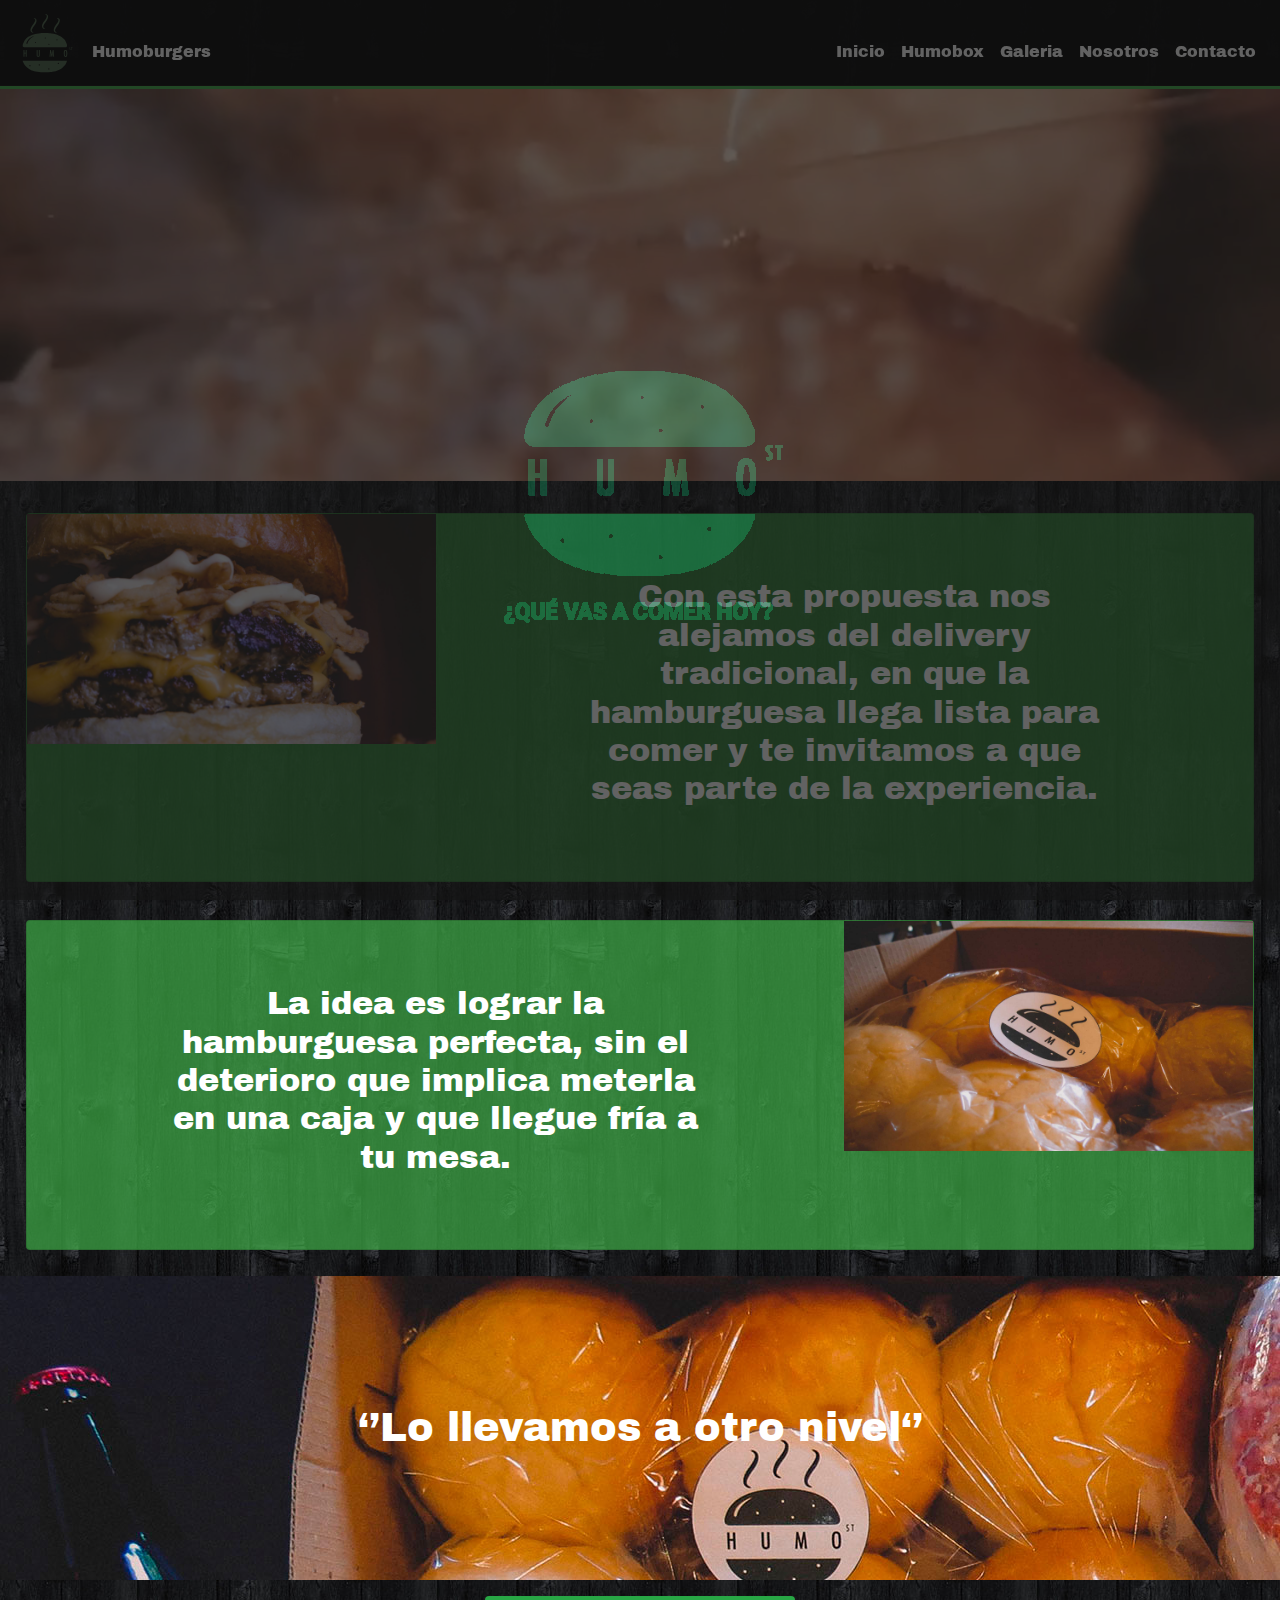
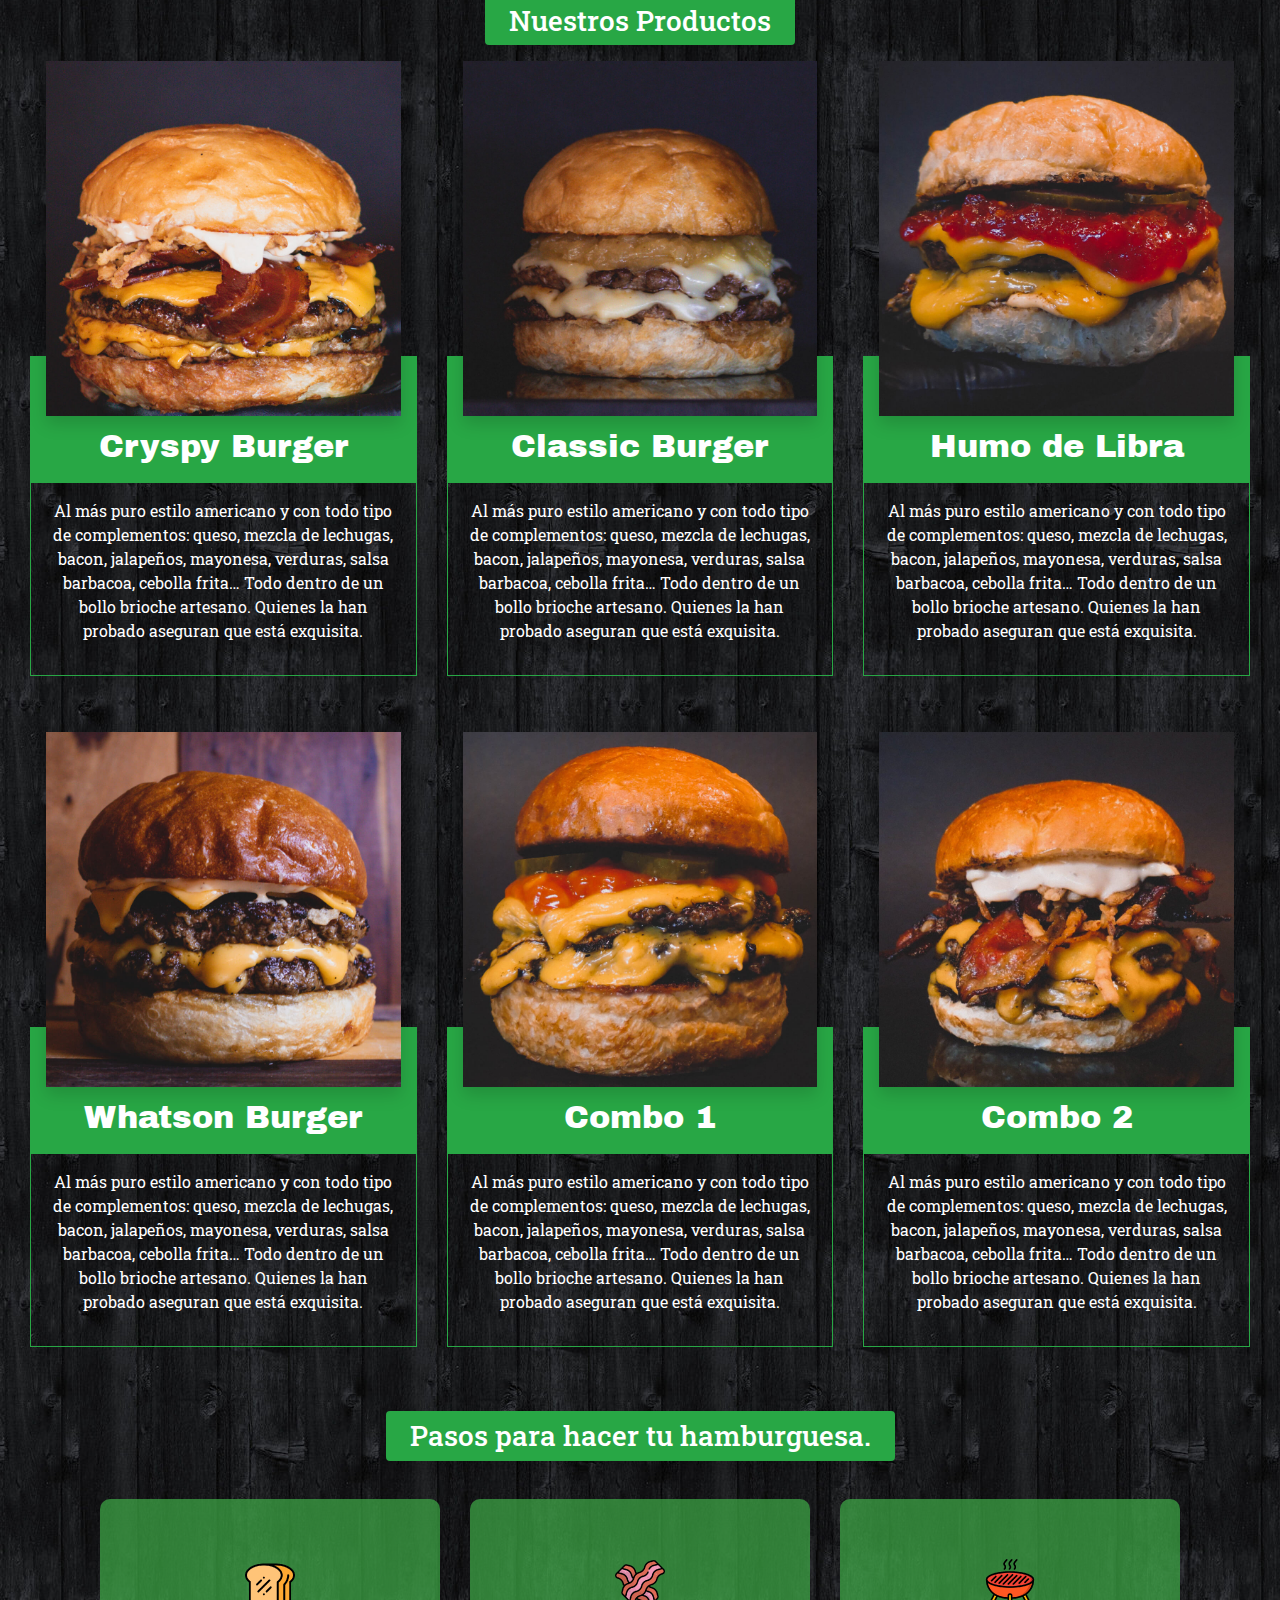
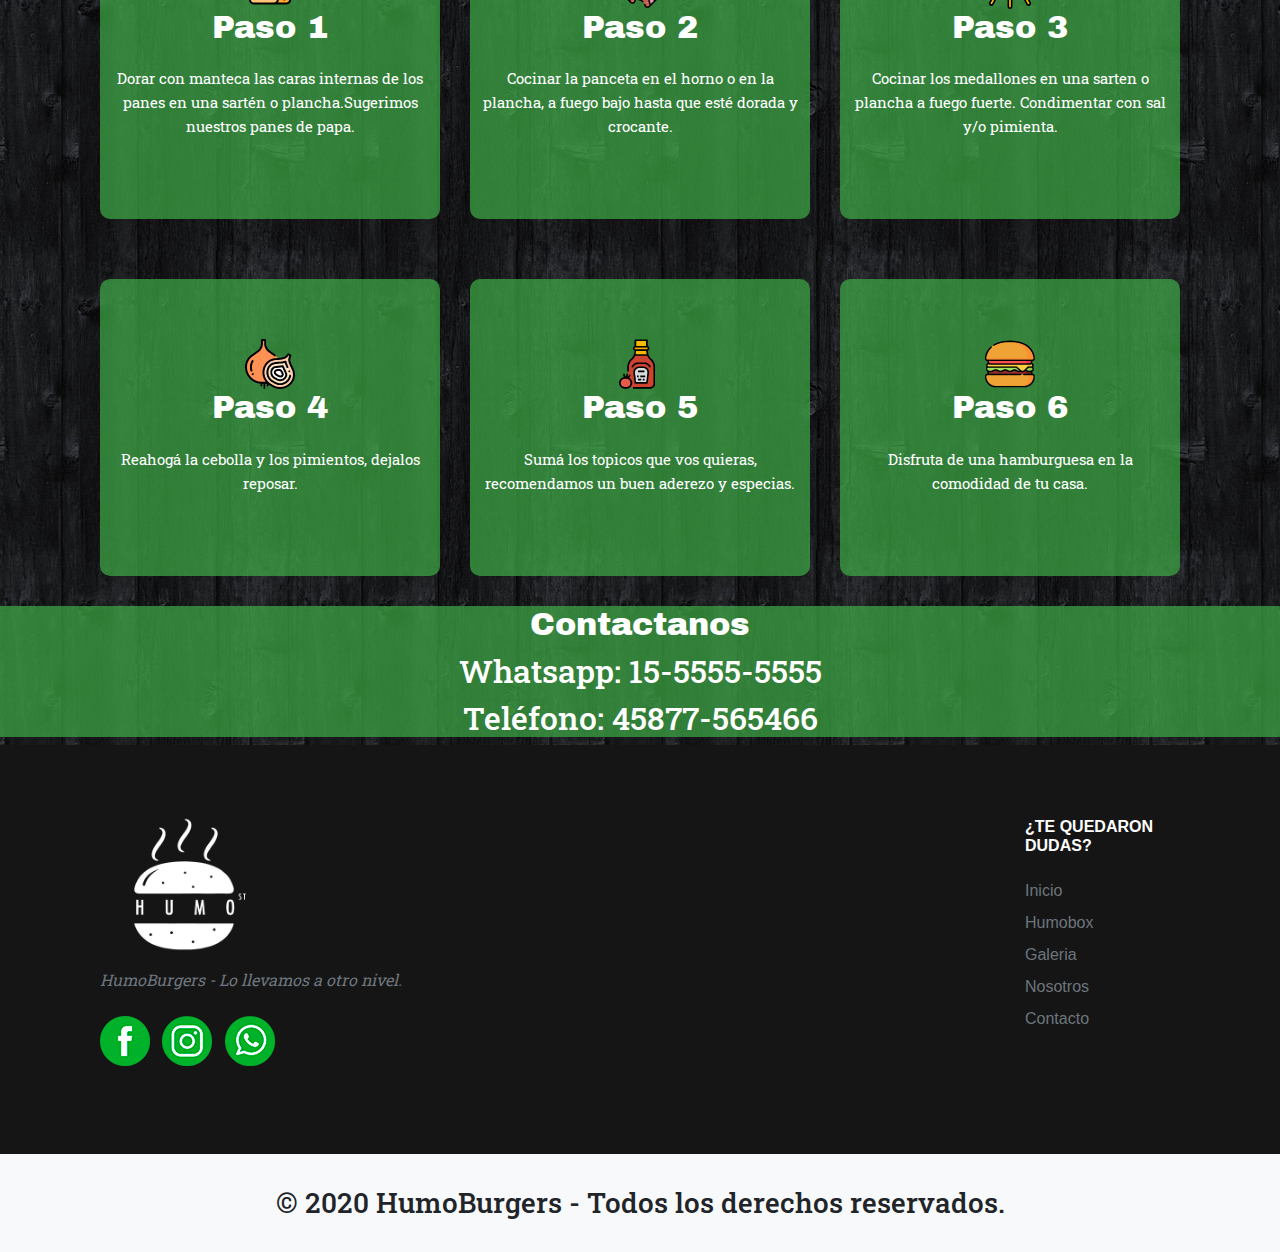
==== index.html @ 629c5888 "Primeros archivos" ====
<!DOCTYPE html>
<html lang="es">

<head>
    <meta charset="UTF-8">
    <meta name="viewport" content="width=device-width, initial-scale=1.0">
    <meta name="description" content="Con esta propuesta nos alejamos del delivery tradicional, en que la hamburguesa llega
    lista para comer y te invitamos a que seas parte de la experiencia.">
    <meta name="keywords" content="hamburguesa, casera, delivery, calidad, ">
    <title>Humo Burgers - Hamburguesas caseras en casa.</title>
    <link href="favicon.ico" rel="icon">
    <link href="https://fonts.googleapis.com/css2?family=Archivo+Black&display=swap" rel="stylesheet">
    <link href="https://fonts.googleapis.com/css2?family=Archivo+Black&family=Roboto+Slab:wght@800&display=swap" rel="stylesheet">
    <link rel="stylesheet" href="https://stackpath.bootstrapcdn.com/bootstrap/4.5.2/css/bootstrap.min.css" integrity="sha384-JcKb8q3iqJ61gNV9KGb8thSsNjpSL0n8PARn9HuZOnIxN0hoP+VmmDGMN5t9UJ0Z" crossorigin="anonymous">
    <link rel="stylesheet" href="css/style.css" />
    <link rel="stylesheet" href="css/all.min.css" />



</head>

<body>

    <div id="loader"></div>

    <header>

        <nav class="navbar navbar-expand-lg navbar-light">
            <a class="navbar-brand" href="index.html">
                <img src="images/LogoHumoBurger.svg" width="60" height="60" class="d-inline-block align-top" alt="Logo HumoBurger" loading="lazy">
            </a>
            <h1 class="TitutloNav">Humoburgers </h1>
            <button class="navbar-toggler" type="button" data-toggle="collapse" data-target="#navbarNav" aria-controls="navbarNav" aria-expanded="false" aria-label="Toggle navigation">
              <span class="navbar-toggler-icon"></span>
            </button>
            <div class="collapse navbar-collapse" id="navbarNav">
                <ul class="navbar-nav ml-auto">
                    <li class="nav-item">
                        <a class="nav-link" href="index.html">Inicio</a>
                    </li>
                    <li class="nav-item">
                        <a class="nav-link" href="humobox.html">Humobox</a>
                    </li>
                    <li class="nav-item">
                        <a class="nav-link" href="galeria.html">Galeria</a>
                    </li>
                    <li class="nav-item">
                        <a class="nav-link" href="nosotros.html">Nosotros</a>
                    </li>
                    <li class="nav-item">
                        <a class="nav-link" href="contacto.html">Contacto</a>
                    </li>

                </ul>
            </div>
        </nav>


    </header>

    <div id="SliderVideo">
        <video loop autoplay muted poster="video/thumb-slide.jpg">
            <source src="video/Video1.mp4" type="video/mp4">
        </video>
    </div>


    <!--MOBILE-->
    <section class="CardSection">
        <div>
            <div class="card CardInfo">
                <div class="row ">
                    <div class="col-md-4 ImagenInfo">
                        <img src="images/SliderInfo1.jpg" alt="hamburguesa" class="w-100">
                    </div>
                    <div class="col-md-8 px-3 ">
                        <div class="card-block px-3 ">
                            <h2>Con esta propuesta nos alejamos del delivery tradicional, en que la hamburguesa llega lista para comer y te invitamos a que seas parte de la experiencia.</h2>

                        </div>
                    </div>

                </div>
            </div>
        </div>
        </div>
    </section>


    <section class="d-md-none d-lg-none CardSection">
        <div>
            <div class="card CardInfo">
                <div class="row ">
                    <div class="col-md-4 ImagenInfo">
                        <img src="images/SliderInfo2.jpg" alt="caja humo box" class="w-100">
                    </div>
                    <div class="col-md-8 px-3 ">
                        <div class="card-block px-3 ">
                            <h2>La idea es lograr la burga perfecta, sin el deterioro que implica meterla en una caja y que llegue fría a tu mesa.</h2>

                        </div>
                    </div>

                </div>
            </div>
        </div>
        </div>
    </section>

    <!--MOBILE-->

    <!--DESKTOP-->
    <section class="d-none d-md-block d-lg-block d-xl-block CardSection">
        <div>
            <div class="card CardInfo">
                <div class="row ">

                    <div class="col-md-8 px-3">
                        <div class="card-block px-3 ">
                            <h2>La idea es lograr la hamburguesa perfecta, sin el deterioro que implica meterla en una caja y que llegue fría a tu mesa.</h2>
                        </div>
                    </div>
                    <div class="col-md-4 ImagenInfo">
                        <img src="images/SliderInfo2.jpg" alt="caja humo box" class="w-100">
                    </div>
                </div>
            </div>
        </div>
        </div>
    </section>

    <!--DESKTOP-->






    <div id="LoLlevamosAOtroNivel">

        <h3>‘’Lo llevamos a otro nivel‘’</h3>

    </div>

    <section class="container-fluid  pt-2 pb-3">
        <div class="d-flex justify-content-center text-center">
            <h3 class="py-2 px-4 bg-success text-white shadow rounded">Nuestros Productos</h3>
        </div>
        <div class="row">
            <div class="col-12 col-md-4 mb-5 border-md-right d-flex flex-wrap align-items-center">
                <div class="d-block align-self-start h-auto">
                    <div class="w-100  text-center">
                        <div class="mx-3 pt-2">
                            <img class="w-100 shadow position-relative" style="margin-bottom:-60px;" src="images/Bootstrap/CrispyBurger.jpg" alt="hamburguesa crispy">
                        </div>
                        <div class="bg-success text-white text-center p-2 pt-5">
                            <h4 class="mt-4">Cryspy Burger</h4>
                        </div>
                        <div class=" border border-success p-3 text-center">
                            <p>Al más puro estilo americano y con todo tipo de complementos: queso, mezcla de lechugas, bacon, jalapeños, mayonesa, verduras, salsa barbacoa, cebolla frita… Todo dentro de un bollo brioche artesano. Quienes la han probado
                                aseguran que está exquisita.</p>

                        </div>
                    </div>
                </div>
            </div>
            <div class="col-12 col-md-4 mb-5 border-md-right d-flex flex-wrap align-items-center">
                <div class="d-block align-self-start">
                    <div class="w-100  text-center">
                        <div class="mx-3 pt-2">
                            <img class="w-100 shadow position-relative" style="margin-bottom:-60px;" src="images/Bootstrap/ClassicBurger.jpg" alt="hamburguesa clasica">
                        </div>
                        <div class="bg-success text-white text-center p-2 pt-5">
                            <h4 class="mt-4">Classic Burger</h4>
                        </div>
                        <div class=" border border-success p-3 text-center">
                            <p>Al más puro estilo americano y con todo tipo de complementos: queso, mezcla de lechugas, bacon, jalapeños, mayonesa, verduras, salsa barbacoa, cebolla frita… Todo dentro de un bollo brioche artesano. Quienes la han probado
                                aseguran que está exquisita.</p>

                        </div>
                    </div>
                </div>
            </div>
            <div class="col-12 col-md-4 mb-5 border-md-right d-flex flex-wrap align-items-center">
                <div class="d-block align-self-start">
                    <div class="w-100  text-center">
                        <div class="mx-3 pt-2">
                            <img class="w-100 shadow position-relative" style="margin-bottom:-60px;" src="images/Bootstrap/HumoDeLibra.jpg" alt="humo de libra">
                        </div>
                        <div class="bg-success text-white text-center p-2 pt-5">
                            <h4 class="mt-4">Humo de Libra</h4>
                        </div>
                        <div class=" border border-success p-3 text-center">
                            <p>Al más puro estilo americano y con todo tipo de complementos: queso, mezcla de lechugas, bacon, jalapeños, mayonesa, verduras, salsa barbacoa, cebolla frita… Todo dentro de un bollo brioche artesano. Quienes la han probado
                                aseguran que está exquisita.</p>

                        </div>
                    </div>
                </div>
            </div>
            <div class="col-12 col-md-4 mb-5 border-md-right d-flex flex-wrap align-items-center">
                <div class="d-block align-self-start">
                    <div class="w-100  text-center">
                        <div class="mx-3 pt-2">
                            <img class="w-100 shadow position-relative" style="margin-bottom:-60px;" src="images/Bootstrap/WhatsonBurger.jpg" alt="whatson burger">
                        </div>
                        <div class="bg-success text-white text-center p-2 pt-5">
                            <h4 class="mt-4">Whatson Burger</h4>
                        </div>
                        <div class=" border border-success p-3 text-center">
                            <p>Al más puro estilo americano y con todo tipo de complementos: queso, mezcla de lechugas, bacon, jalapeños, mayonesa, verduras, salsa barbacoa, cebolla frita… Todo dentro de un bollo brioche artesano. Quienes la han probado
                                aseguran que está exquisita.</p>

                        </div>
                    </div>
                </div>
            </div>
            <div class="col-12 col-md-4 mb-5 border-md-right d-flex flex-wrap align-items-center">
                <div class="d-block align-self-start">
                    <div class="w-100  text-center">
                        <div class="mx-3 pt-2">
                            <img class="w-100 shadow position-relative" style="margin-bottom:-60px;" src="images/Bootstrap/Combo1.jpg" alt="combo uno">
                        </div>
                        <div class="bg-success text-white text-center p-2 pt-5">
                            <h4 class="mt-4">Combo 1</h4>
                        </div>
                        <div class=" border border-success p-3 text-center">
                            <p>Al más puro estilo americano y con todo tipo de complementos: queso, mezcla de lechugas, bacon, jalapeños, mayonesa, verduras, salsa barbacoa, cebolla frita… Todo dentro de un bollo brioche artesano. Quienes la han probado
                                aseguran que está exquisita.</p>
                        </div>
                    </div>
                </div>
            </div>
            <div class="col-12 col-md-4 mb-5 border-md-right d-flex flex-wrap align-items-center">
                <div class="d-block align-self-start">
                    <div class="w-100  text-center">
                        <div class="mx-3 pt-2">
                            <img class="w-100 shadow position-relative" style="margin-bottom:-60px;" src="images/Bootstrap/Combo2.jpg" alt="combo dos">
                        </div>
                        <div class="bg-success text-white text-center p-2 pt-5">
                            <h4 class="mt-4">Combo 2</h4>
                        </div>
                        <div class=" border border-success p-3 text-center">
                            <p>Al más puro estilo americano y con todo tipo de complementos: queso, mezcla de lechugas, bacon, jalapeños, mayonesa, verduras, salsa barbacoa, cebolla frita… Todo dentro de un bollo brioche artesano. Quienes la han probado
                                aseguran que está exquisita.</p>

                        </div>
                    </div>
                </div>
            </div>
        </div>
    </section>


    <section class="d-none d-xl-block">
        <div class="d-flex justify-content-center text-center">
            <h3 class="py-2 px-4 bg-success text-white shadow rounded">Pasos para hacer tu hamburguesa.</h3>
        </div>

        <div class="box d-none d-xl-block">
            <div class="container">
                <div class="row">

                    <div class="col-lg-4 col-md-4 col-sm-4 col-xs-12">

                        <div class="box-part text-center">

                            <a href="index.html" target="_blank"><img src='images/Bootstrap/pan-icon.png' alt=" icono de pan de papa"></a>

                            <div class="title">
                                <h4>Paso 1</h4>
                            </div>

                            <div class="text">
                                <span>Dorar con manteca las caras internas de los panes en una sartén o plancha.Sugerimos nuestros panes de papa.</span>
                            </div>



                        </div>
                    </div>

                    <div class="col-lg-4 col-md-4 col-sm-4 col-xs-12">

                        <div class="box-part text-center">

                            <a href="index.html" target="_blank"><img src='images/Bootstrap/bacon-icon.png' alt="icono de panceta"></a>

                            <div class="title">
                                <h4>Paso 2</h4>
                            </div>

                            <div class="text">
                                <span>Cocinar la panceta en el horno o en la plancha, a fuego bajo hasta que esté dorada y crocante.</span>
                            </div>


                        </div>
                    </div>

                    <div class="col-lg-4 col-md-4 col-sm-4 col-xs-12">

                        <div class="box-part text-center">

                            <a href="index.html" target="_blank"><img src='images/Bootstrap/parrilla-icon.png' alt="icono de parrilla" /></a>

                            <div class="title">
                                <h4>Paso 3</h4>
                            </div>

                            <div class="text">
                                <span>Cocinar los medallones en una sarten o plancha a fuego fuerte. Condimentar con sal y/o pimienta.</span>
                            </div>



                        </div>
                    </div>

                    <div class="col-lg-4 col-md-4 col-sm-4 col-xs-12">

                        <div class="box-part text-center">

                            <a href="index.html" target="_blank"><img src='images/Bootstrap/cebolla-icon.png' alt="icono de cebolla"></a>

                            <div class="title">
                                <h4>Paso 4</h4>
                            </div>

                            <div class="text">
                                <span>Reahogá la cebolla y los pimientos, dejalos reposar.</span>
                            </div>



                        </div>
                    </div>

                    <div class="col-lg-4 col-md-4 col-sm-4 col-xs-12">

                        <div class="box-part text-center">

                            <a href="index.html" target="_blank"><img src='images/Bootstrap/ketchup-icon.png' alt="icono de ketchup"></a>

                            <div class="title">
                                <h4>Paso 5</h4>
                            </div>

                            <div class="text">
                                <span>Sumá los topicos que vos quieras, recomendamos un buen aderezo y especias.</span>
                            </div>


                        </div>
                    </div>

                    <div class="col-lg-4 col-md-4 col-sm-4 col-xs-12">

                        <div class="box-part box-part2 text-center">

                            <a href="index.html" target="_blank"><img src='images/Bootstrap/hamburguesa-icon.png' alt="icono de hamburguesa"></a>

                            <div class="title">
                                <h4>Paso 6</h4>
                            </div>

                            <div class="text">
                                <span>Disfruta de una hamburguesa en la comodidad de tu casa.</span>
                            </div>



                        </div>
                    </div>

                </div>
            </div>
        </div>
    </section>

    <div id="Contacto" class="d-none d-xl-block">
        <h1>Contactanos</h1>
        <h2>Whatsapp: 15-5555-5555</h2>
        <h2>Teléfono: 45877-565466 </h2>
    </div>

    <footer class="footer">
        <div class="container py-5">
            <div class="row py-4">
                <div class="col-lg-4 col-md-6 mb-4 mb-lg-0"><img src="images/LogoFooterHumoBurgers.png" alt="Logo humo burger" width="180" class="mb-3">
                    <p class="font-italic text-muted">HumoBurgers - Lo llevamos a otro nivel.</p>
                    <ul class="list-inline mt-4">

                        <li class="list-inline-item">
                            <a href="https://www.facebook.com/humo.burgers.547" target="_blank"><img src='images/facebook-iconos.png' alt="facebook icono"></a>
                        </li>
                        <li class="list-inline-item">
                            <a href="https://www.instagram.com/humoburgers/?hl=es-la" target="_blank"><img src='images/instagram-iconos.png' alt="instagram icono"></a>
                        </li>
                        <li class="list-inline-item">
                            <a href="https://api.whatsapp.com/send?phone=5491158923598&text=Hola!%20para%20hacerte%20un%20pedido%20de%20una%20hamburguesa! Domicilio: Pedido: Pago" target="_blank"><img src='images/whatsapp-iconos.png' alt="whatsapp icono"></a>
                        </li>

                    </ul>
                </div>

                <div class="col-lg-2 col-md-6 mb-4 mb-lg-0 ml-auto">
                    <h6 class="text-uppercase font-weight-bold mb-4">¿Te quedaron dudas?</h6>
                    <ul class="list-unstyled mb-0">
                        <li class="mb-2"><a href="index.html" class="text-muted">Inicio</a></li>
                        <li class="mb-2"><a href="humobox.html" class="text-muted">Humobox</a></li>
                        <li class="mb-2"><a href="galeria.html" class="text-muted">Galeria</a></li>
                        <li class="mb-2"><a href="nosotros.html" class="text-muted">Nosotros</a></li>
                        <li class="mb-2"><a href="contacto.html" class="text-muted">Contacto</a></li>
                    </ul>
                </div>

            </div>
        </div>

        <div class="bg-light py-4">
            <div class="container text-center">
                <h3 class="mb-0 py-2">© 2020 HumoBurgers - Todos los derechos reservados.</h3>
            </div>
        </div>
    </footer>
    <script>
        var loader;

        function loadNow(opacity) {
            if (opacity <= 0) {
                displayContent();
            } else {
                loader.style.opacity = opacity;
                window.setTimeout(function() {
                    loadNow(opacity - 0.0205);
                }, 50);
            }
        }

        function displayContent() {
            loader.style.display = 'none';
            document.getElementById('content').style.display = 'block';
        }

        document.addEventListener("DOMContentLoaded", function() {
            loader = document.getElementById('loader');
            loadNow(1);
        });
    </script>
    <script src="https://code.jquery.com/jquery-3.5.1.slim.min.js" integrity="sha384-DfXdz2htPH0lsSSs5nCTpuj/zy4C+OGpamoFVy38MVBnE+IbbVYUew+OrCXaRkfj" crossorigin="anonymous"></script>
    <script src="https://cdn.jsdelivr.net/npm/popper.js@1.16.1/dist/umd/popper.min.js" integrity="sha384-9/reFTGAW83EW2RDu2S0VKaIzap3H66lZH81PoYlFhbGU+6BZp6G7niu735Sk7lN" crossorigin="anonymous"></script>
    <script src="https://stackpath.bootstrapcdn.com/bootstrap/4.5.2/js/bootstrap.min.js" integrity="sha384-B4gt1jrGC7Jh4AgTPSdUtOBvfO8shuf57BaghqFfPlYxofvL8/KUEfYiJOMMV+rV" crossorigin="anonymous"></script>
</body>

</html>
---- css/style.css ----
/* SASS 2 */
/* CONDICIONAL */
.box-part {
  background-color: rgba(62, 173, 71, 0.7);
  border-radius: 10px;
  padding: 60px 10px;
  margin: 30px 0px;
}

body {
background-image: url(../images/background-wood.jpg);
background-repeat: repeat-x,
}

/* SCSS */
header {
  background-color: #161516;
  background: rgba(0, 0, 0, 0.9);
  width: 100%;
  position: fixed;
  z-index: 100;
  border-bottom: 3px solid #3ead47;
}

.navbar-light .navbar-nav .nav-link {
  color: white;
}

nav ul li {
  float: left;
  font-family: "Archivo Black", sans-serif;
  font-size: 1rem;
  padding-top: 18px;
}

nav ul li a {
  display: block;
  color: #fff;
  text-decoration: none;
}

nav ul li :hover {
  background: #3ead47;
}

.navbar-light .navbar-brand {
  color: white;
}

video {
  padding-top: 85px;
  width: 100%;
  height: auto;
}

h6 {
  color: white;
}

h3 {
  font-family: "Roboto Slab", serif;
  text-align: center;
}

h2 {
  padding-left: 15%;
  padding-right: 15%;
  font-family: "Archivo Black", sans-serif;
  color: white;
  text-align: center;
}

h4 {
  font-family: "Archivo Black", sans-serif;
}

.h4,
h4 {
  color: white;
  font-size: 2rem;
}

span {
  color: white;
  font-family: "Roboto Slab", serif;
  font-size: 15px;
}

p {
  color: white;
  font-family: "Roboto Slab", serif;
}

#Contacto {
  background-color: rgba(62, 173, 71, 0.7);
}

#Contacto h1 {
  font-family: "Archivo Black", sans-serif;
  color: white;
  font-size: 2rem;
  text-align: center;
}

#Contacto h2 {
  font-family: "Roboto Slab", serif;
  color: white;
  font-size: 2rem;
  text-align: center;
}

.box {
  padding: 0px 0px;
}

.box -part {
  background: #FFF;
  border-radius: 0;
  padding: 60px 10px;
  margin: 30px 0px;
}

.text {
  margin: 20px 0px;
}

#LoLlevamosAOtroNivel {
  background-image: url(../images/imagenlollevamosaotronivel.jpg);
  width: 100%;
  height: auto;
}

#LoLlevamosAOtroNivel h3 {
  font-family: "Archivo Black", sans-serif;
  color: white;
  text-align: center;
  font-size: 2.5rem;
  padding-top: 10%;
  padding-bottom: 10%;
}

.TitutloNav {
  font-family: "Archivo Black", sans-serif;
  color: white;
  font-size: 1rem;
  padding-top: 25px;
}

.row {
  display: -ms-flexbox;
  display: flex;
  -ms-flex-wrap: wrap;
  flex-wrap: wrap;
  margin-right: 0px;
  margin-left: 0px;
}

section .row .col-lg-6 p {
  font-family: "Archivo Black", sans-serif;
  color: white;
  text-align: center;
  padding-top: 25%;
  padding-left: 25%;
  padding-right: 25%;
  font-size: 1.5rem;
}

#SectionBackground {
  background: rgba(62, 173, 71, 0.7);
}

div#galeria {
  display: flex;
  flex-direction: row;
  flex-wrap: wrap;
  width: 100%;
  height: 100%;
}

div#galeria img {
  width: 25%;
  transition: .8s opacity;
  padding: 1%;
}

div#galeria img {
  transition: .8s opacity;
}

div#galeria:hover img {
  opacity: 0.6;
}

div#galeria:hover img:hover {
  opacity: 1;
}

#TentateConNuestrasFotos {
  background-color: rgba(62, 173, 71, 0.7);
}

#TentateConNuestrasFotos h3 {
  font-family: "Archivo Black", sans-serif;
  color: white;
  text-align: center;
  font-size: 5rem;
  padding-top: 5%;
  padding-bottom: 5%;
}

.carousel {
  margin-bottom: 4rem;
}

#myCarousel {
  padding-top: 80px;
}

.carousel-caption {
  bottom: 3rem;
  z-index: 10;
  padding-bottom: 70px;
}

.carousel-item {
  height: 32rem;
}

.carousel-item > img {
  position: absolute;
  top: 0;
  left: 0;
  min-width: 100%;
  height: 32rem;
}

.carousel-caption h1 {
  font-family: "Archivo Black", sans-serif;
  color: white;
  font-size: 3rem;
}

.carousel-caption p {
  color: white;
  font-size: 2rem;
  font-family: "Roboto Slab", serif;
}

.bd-placeholder-img {
  font-size: 1.125rem;
  text-anchor: middle;
  -webkit-user-select: none;
  -moz-user-select: none;
  -ms-user-select: none;
  user-select: none;
}

@media (min-width: 768px) {
  .bd-placeholder-img-lg {
    font-size: 3.5rem;
  }
}

.ImagenInfo {
  padding-right: 0px;
  padding-left: 0px;
}

.CardInfo {
  background-color: rgba(62, 173, 71, 0.7);
}

.PasosParaHacer {
  padding-top: 25px;
}

@media (max-width: 767.98px) {
  div#galeria img {
    width: 50%;
  }
  .carousel-caption h1 {
    font-family: "Archivo Black", sans-serif;
    color: white;
    font-size: 3rem;
  }
  .carousel-caption p {
    color: white;
    font-size: 1.5rem;
    font-family: "Roboto Slab", serif;
  }
  .pl-3,
  .px-3 {
    padding: 1rem !important;
  }
}

label {
  font-family: "Archivo Black", sans-serif;
  color: white;
  font-size: 1.5rem;
}

form {
  margin: 5%;
  background-color: rgba(62, 173, 71, 0.7);
}

.navbar-light .navbar-toggler-icon {
  padding: 20px;
  background-image: url(../images/burgericon.svg);
}

.CardSection {
  margin: 1%;
  padding: 1%;
}

.btn-primary, .btn-info {
  color: #fff;
  background-color: #486147;
  border-color: #486147;
}

.btn-primary:hover, .btn-info:hover,
.btn-primary:focus,
.btn-info:focus,
.btn-primary:active,
.btn-info:active,
.btn-primary.active,
.active.btn-info,
.open > .dropdown-toggle.btn-primary,
.open > .dropdown-toggle.btn-info {
  color: #486147;
  background-color: white;
  border-color: white;
}

.pl-3,
.px-3 {
  padding: 2rem;
}

#loader {
  position: fixed;
  width: 100%;
  height: 100vh;
  z-index: 102;
  overflow: visible;
  background: #161516 url("../images/gifpreload.gif") no-repeat center center;
}

footer {
  background-color: #161516;
}
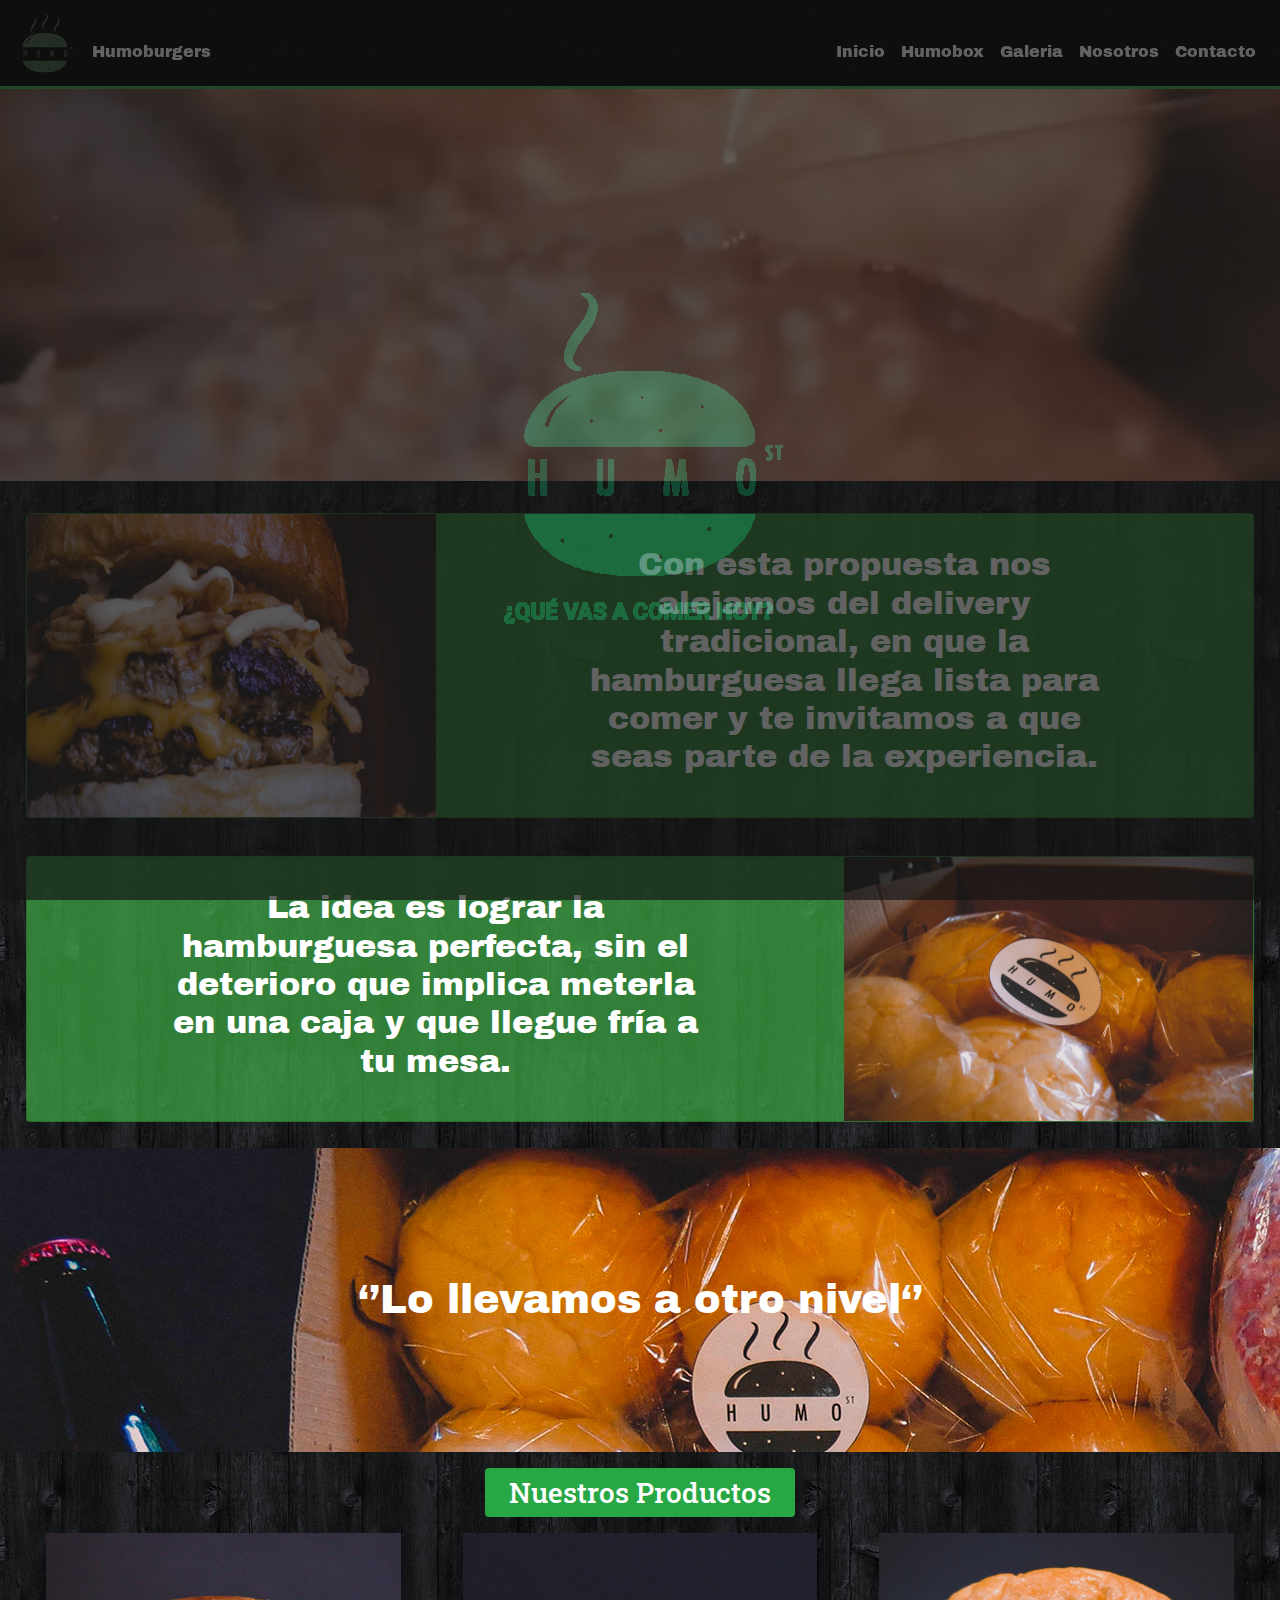
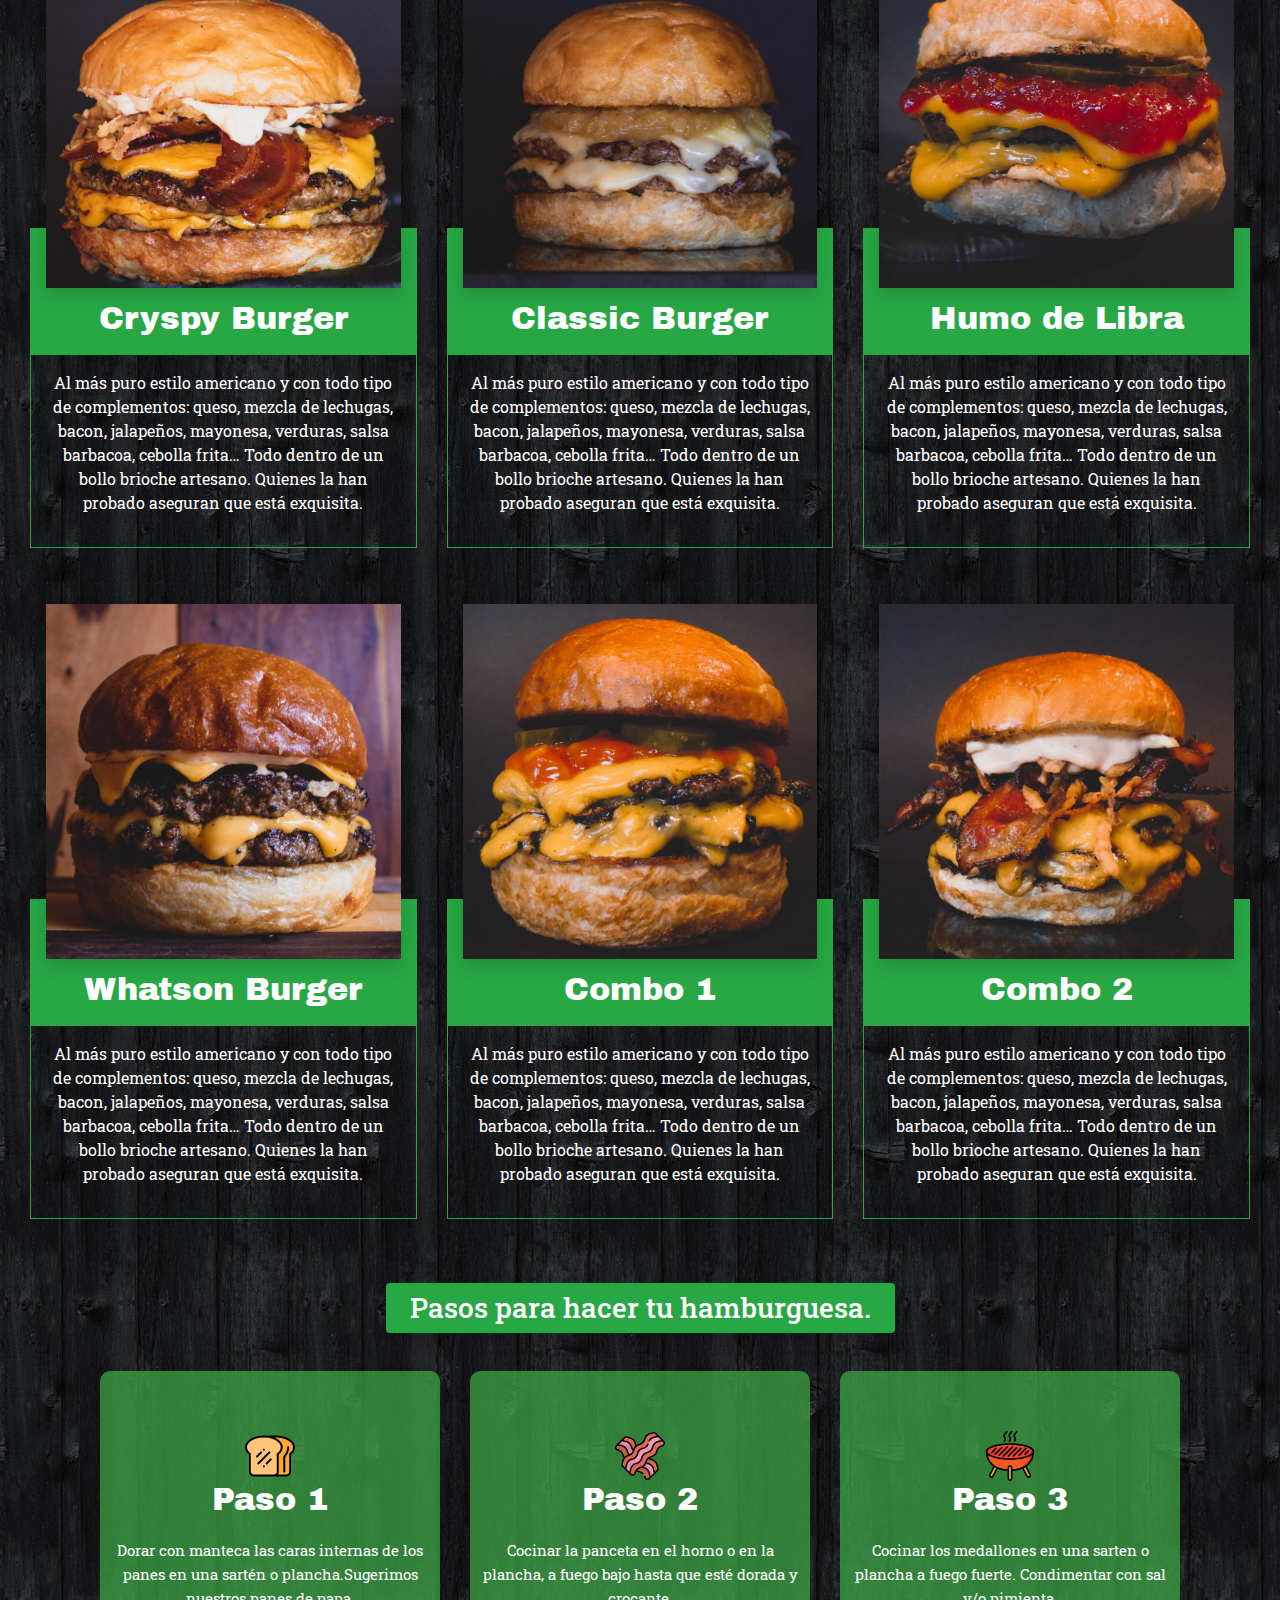
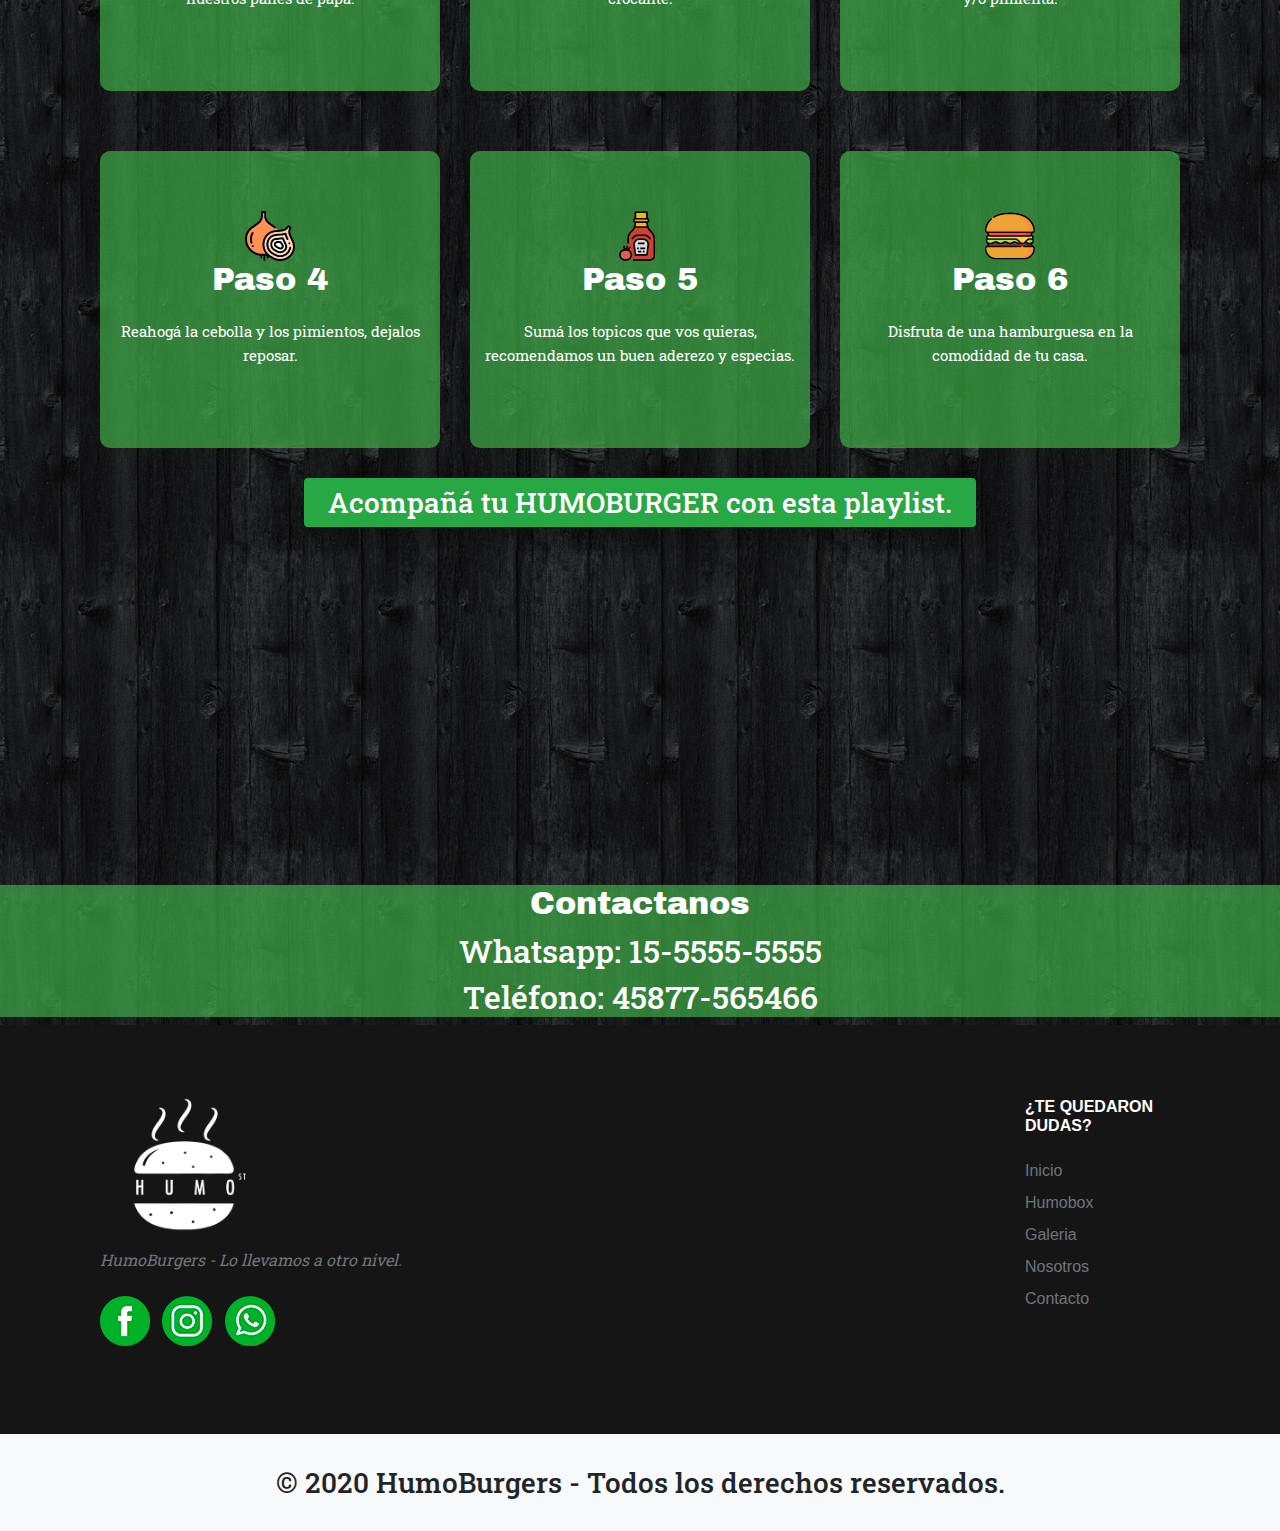
==== commit 16c384f1: "Actualizacion con Spotify" ====
--- a/index.html
+++ b/index.html
@@ -1,456 +1,467 @@
-<!DOCTYPE html>
-<html lang="es">
-
-<head>
-    <meta charset="UTF-8">
-    <meta name="viewport" content="width=device-width, initial-scale=1.0">
-    <meta name="description" content="Con esta propuesta nos alejamos del delivery tradicional, en que la hamburguesa llega
-    lista para comer y te invitamos a que seas parte de la experiencia.">
-    <meta name="keywords" content="hamburguesa, casera, delivery, calidad, ">
-    <title>Humo Burgers - Hamburguesas caseras en casa.</title>
-    <link href="favicon.ico" rel="icon">
-    <link href="https://fonts.googleapis.com/css2?family=Archivo+Black&display=swap" rel="stylesheet">
-    <link href="https://fonts.googleapis.com/css2?family=Archivo+Black&family=Roboto+Slab:wght@800&display=swap" rel="stylesheet">
-    <link rel="stylesheet" href="https://stackpath.bootstrapcdn.com/bootstrap/4.5.2/css/bootstrap.min.css" integrity="sha384-JcKb8q3iqJ61gNV9KGb8thSsNjpSL0n8PARn9HuZOnIxN0hoP+VmmDGMN5t9UJ0Z" crossorigin="anonymous">
-    <link rel="stylesheet" href="css/style.css" />
-    <link rel="stylesheet" href="css/all.min.css" />
-
-
-
-</head>
-
-<body>
-
-    <div id="loader"></div>
-
-    <header>
-
-        <nav class="navbar navbar-expand-lg navbar-light">
-            <a class="navbar-brand" href="index.html">
-                <img src="images/LogoHumoBurger.svg" width="60" height="60" class="d-inline-block align-top" alt="Logo HumoBurger" loading="lazy">
-            </a>
-            <h1 class="TitutloNav">Humoburgers </h1>
-            <button class="navbar-toggler" type="button" data-toggle="collapse" data-target="#navbarNav" aria-controls="navbarNav" aria-expanded="false" aria-label="Toggle navigation">
-              <span class="navbar-toggler-icon"></span>
-            </button>
-            <div class="collapse navbar-collapse" id="navbarNav">
-                <ul class="navbar-nav ml-auto">
-                    <li class="nav-item">
-                        <a class="nav-link" href="index.html">Inicio</a>
-                    </li>
-                    <li class="nav-item">
-                        <a class="nav-link" href="humobox.html">Humobox</a>
-                    </li>
-                    <li class="nav-item">
-                        <a class="nav-link" href="galeria.html">Galeria</a>
-                    </li>
-                    <li class="nav-item">
-                        <a class="nav-link" href="nosotros.html">Nosotros</a>
-                    </li>
-                    <li class="nav-item">
-                        <a class="nav-link" href="contacto.html">Contacto</a>
-                    </li>
-
-                </ul>
-            </div>
-        </nav>
-
-
-    </header>
-
-    <div id="SliderVideo">
-        <video loop autoplay muted poster="video/thumb-slide.jpg">
-            <source src="video/Video1.mp4" type="video/mp4">
-        </video>
-    </div>
-
-
-    <!--MOBILE-->
-    <section class="CardSection">
-        <div>
-            <div class="card CardInfo">
-                <div class="row ">
-                    <div class="col-md-4 ImagenInfo">
-                        <img src="images/SliderInfo1.jpg" alt="hamburguesa" class="w-100">
-                    </div>
-                    <div class="col-md-8 px-3 ">
-                        <div class="card-block px-3 ">
-                            <h2>Con esta propuesta nos alejamos del delivery tradicional, en que la hamburguesa llega lista para comer y te invitamos a que seas parte de la experiencia.</h2>
-
-                        </div>
-                    </div>
-
-                </div>
-            </div>
-        </div>
-        </div>
-    </section>
-
-
-    <section class="d-md-none d-lg-none CardSection">
-        <div>
-            <div class="card CardInfo">
-                <div class="row ">
-                    <div class="col-md-4 ImagenInfo">
-                        <img src="images/SliderInfo2.jpg" alt="caja humo box" class="w-100">
-                    </div>
-                    <div class="col-md-8 px-3 ">
-                        <div class="card-block px-3 ">
-                            <h2>La idea es lograr la burga perfecta, sin el deterioro que implica meterla en una caja y que llegue fría a tu mesa.</h2>
-
-                        </div>
-                    </div>
-
-                </div>
-            </div>
-        </div>
-        </div>
-    </section>
-
-    <!--MOBILE-->
-
-    <!--DESKTOP-->
-    <section class="d-none d-md-block d-lg-block d-xl-block CardSection">
-        <div>
-            <div class="card CardInfo">
-                <div class="row ">
-
-                    <div class="col-md-8 px-3">
-                        <div class="card-block px-3 ">
-                            <h2>La idea es lograr la hamburguesa perfecta, sin el deterioro que implica meterla en una caja y que llegue fría a tu mesa.</h2>
-                        </div>
-                    </div>
-                    <div class="col-md-4 ImagenInfo">
-                        <img src="images/SliderInfo2.jpg" alt="caja humo box" class="w-100">
-                    </div>
-                </div>
-            </div>
-        </div>
-        </div>
-    </section>
-
-    <!--DESKTOP-->
-
-
-
-
-
-
-    <div id="LoLlevamosAOtroNivel">
-
-        <h3>‘’Lo llevamos a otro nivel‘’</h3>
-
-    </div>
-
-    <section class="container-fluid  pt-2 pb-3">
-        <div class="d-flex justify-content-center text-center">
-            <h3 class="py-2 px-4 bg-success text-white shadow rounded">Nuestros Productos</h3>
-        </div>
-        <div class="row">
-            <div class="col-12 col-md-4 mb-5 border-md-right d-flex flex-wrap align-items-center">
-                <div class="d-block align-self-start h-auto">
-                    <div class="w-100  text-center">
-                        <div class="mx-3 pt-2">
-                            <img class="w-100 shadow position-relative" style="margin-bottom:-60px;" src="images/Bootstrap/CrispyBurger.jpg" alt="hamburguesa crispy">
-                        </div>
-                        <div class="bg-success text-white text-center p-2 pt-5">
-                            <h4 class="mt-4">Cryspy Burger</h4>
-                        </div>
-                        <div class=" border border-success p-3 text-center">
-                            <p>Al más puro estilo americano y con todo tipo de complementos: queso, mezcla de lechugas, bacon, jalapeños, mayonesa, verduras, salsa barbacoa, cebolla frita… Todo dentro de un bollo brioche artesano. Quienes la han probado
-                                aseguran que está exquisita.</p>
-
-                        </div>
-                    </div>
-                </div>
-            </div>
-            <div class="col-12 col-md-4 mb-5 border-md-right d-flex flex-wrap align-items-center">
-                <div class="d-block align-self-start">
-                    <div class="w-100  text-center">
-                        <div class="mx-3 pt-2">
-                            <img class="w-100 shadow position-relative" style="margin-bottom:-60px;" src="images/Bootstrap/ClassicBurger.jpg" alt="hamburguesa clasica">
-                        </div>
-                        <div class="bg-success text-white text-center p-2 pt-5">
-                            <h4 class="mt-4">Classic Burger</h4>
-                        </div>
-                        <div class=" border border-success p-3 text-center">
-                            <p>Al más puro estilo americano y con todo tipo de complementos: queso, mezcla de lechugas, bacon, jalapeños, mayonesa, verduras, salsa barbacoa, cebolla frita… Todo dentro de un bollo brioche artesano. Quienes la han probado
-                                aseguran que está exquisita.</p>
-
-                        </div>
-                    </div>
-                </div>
-            </div>
-            <div class="col-12 col-md-4 mb-5 border-md-right d-flex flex-wrap align-items-center">
-                <div class="d-block align-self-start">
-                    <div class="w-100  text-center">
-                        <div class="mx-3 pt-2">
-                            <img class="w-100 shadow position-relative" style="margin-bottom:-60px;" src="images/Bootstrap/HumoDeLibra.jpg" alt="humo de libra">
-                        </div>
-                        <div class="bg-success text-white text-center p-2 pt-5">
-                            <h4 class="mt-4">Humo de Libra</h4>
-                        </div>
-                        <div class=" border border-success p-3 text-center">
-                            <p>Al más puro estilo americano y con todo tipo de complementos: queso, mezcla de lechugas, bacon, jalapeños, mayonesa, verduras, salsa barbacoa, cebolla frita… Todo dentro de un bollo brioche artesano. Quienes la han probado
-                                aseguran que está exquisita.</p>
-
-                        </div>
-                    </div>
-                </div>
-            </div>
-            <div class="col-12 col-md-4 mb-5 border-md-right d-flex flex-wrap align-items-center">
-                <div class="d-block align-self-start">
-                    <div class="w-100  text-center">
-                        <div class="mx-3 pt-2">
-                            <img class="w-100 shadow position-relative" style="margin-bottom:-60px;" src="images/Bootstrap/WhatsonBurger.jpg" alt="whatson burger">
-                        </div>
-                        <div class="bg-success text-white text-center p-2 pt-5">
-                            <h4 class="mt-4">Whatson Burger</h4>
-                        </div>
-                        <div class=" border border-success p-3 text-center">
-                            <p>Al más puro estilo americano y con todo tipo de complementos: queso, mezcla de lechugas, bacon, jalapeños, mayonesa, verduras, salsa barbacoa, cebolla frita… Todo dentro de un bollo brioche artesano. Quienes la han probado
-                                aseguran que está exquisita.</p>
-
-                        </div>
-                    </div>
-                </div>
-            </div>
-            <div class="col-12 col-md-4 mb-5 border-md-right d-flex flex-wrap align-items-center">
-                <div class="d-block align-self-start">
-                    <div class="w-100  text-center">
-                        <div class="mx-3 pt-2">
-                            <img class="w-100 shadow position-relative" style="margin-bottom:-60px;" src="images/Bootstrap/Combo1.jpg" alt="combo uno">
-                        </div>
-                        <div class="bg-success text-white text-center p-2 pt-5">
-                            <h4 class="mt-4">Combo 1</h4>
-                        </div>
-                        <div class=" border border-success p-3 text-center">
-                            <p>Al más puro estilo americano y con todo tipo de complementos: queso, mezcla de lechugas, bacon, jalapeños, mayonesa, verduras, salsa barbacoa, cebolla frita… Todo dentro de un bollo brioche artesano. Quienes la han probado
-                                aseguran que está exquisita.</p>
-                        </div>
-                    </div>
-                </div>
-            </div>
-            <div class="col-12 col-md-4 mb-5 border-md-right d-flex flex-wrap align-items-center">
-                <div class="d-block align-self-start">
-                    <div class="w-100  text-center">
-                        <div class="mx-3 pt-2">
-                            <img class="w-100 shadow position-relative" style="margin-bottom:-60px;" src="images/Bootstrap/Combo2.jpg" alt="combo dos">
-                        </div>
-                        <div class="bg-success text-white text-center p-2 pt-5">
-                            <h4 class="mt-4">Combo 2</h4>
-                        </div>
-                        <div class=" border border-success p-3 text-center">
-                            <p>Al más puro estilo americano y con todo tipo de complementos: queso, mezcla de lechugas, bacon, jalapeños, mayonesa, verduras, salsa barbacoa, cebolla frita… Todo dentro de un bollo brioche artesano. Quienes la han probado
-                                aseguran que está exquisita.</p>
-
-                        </div>
-                    </div>
-                </div>
-            </div>
-        </div>
-    </section>
-
-
-    <section class="d-none d-xl-block">
-        <div class="d-flex justify-content-center text-center">
-            <h3 class="py-2 px-4 bg-success text-white shadow rounded">Pasos para hacer tu hamburguesa.</h3>
-        </div>
-
-        <div class="box d-none d-xl-block">
-            <div class="container">
-                <div class="row">
-
-                    <div class="col-lg-4 col-md-4 col-sm-4 col-xs-12">
-
-                        <div class="box-part text-center">
-
-                            <a href="index.html" target="_blank"><img src='images/Bootstrap/pan-icon.png' alt=" icono de pan de papa"></a>
-
-                            <div class="title">
-                                <h4>Paso 1</h4>
-                            </div>
-
-                            <div class="text">
-                                <span>Dorar con manteca las caras internas de los panes en una sartén o plancha.Sugerimos nuestros panes de papa.</span>
-                            </div>
-
-
-
-                        </div>
-                    </div>
-
-                    <div class="col-lg-4 col-md-4 col-sm-4 col-xs-12">
-
-                        <div class="box-part text-center">
-
-                            <a href="index.html" target="_blank"><img src='images/Bootstrap/bacon-icon.png' alt="icono de panceta"></a>
-
-                            <div class="title">
-                                <h4>Paso 2</h4>
-                            </div>
-
-                            <div class="text">
-                                <span>Cocinar la panceta en el horno o en la plancha, a fuego bajo hasta que esté dorada y crocante.</span>
-                            </div>
-
-
-                        </div>
-                    </div>
-
-                    <div class="col-lg-4 col-md-4 col-sm-4 col-xs-12">
-
-                        <div class="box-part text-center">
-
-                            <a href="index.html" target="_blank"><img src='images/Bootstrap/parrilla-icon.png' alt="icono de parrilla" /></a>
-
-                            <div class="title">
-                                <h4>Paso 3</h4>
-                            </div>
-
-                            <div class="text">
-                                <span>Cocinar los medallones en una sarten o plancha a fuego fuerte. Condimentar con sal y/o pimienta.</span>
-                            </div>
-
-
-
-                        </div>
-                    </div>
-
-                    <div class="col-lg-4 col-md-4 col-sm-4 col-xs-12">
-
-                        <div class="box-part text-center">
-
-                            <a href="index.html" target="_blank"><img src='images/Bootstrap/cebolla-icon.png' alt="icono de cebolla"></a>
-
-                            <div class="title">
-                                <h4>Paso 4</h4>
-                            </div>
-
-                            <div class="text">
-                                <span>Reahogá la cebolla y los pimientos, dejalos reposar.</span>
-                            </div>
-
-
-
-                        </div>
-                    </div>
-
-                    <div class="col-lg-4 col-md-4 col-sm-4 col-xs-12">
-
-                        <div class="box-part text-center">
-
-                            <a href="index.html" target="_blank"><img src='images/Bootstrap/ketchup-icon.png' alt="icono de ketchup"></a>
-
-                            <div class="title">
-                                <h4>Paso 5</h4>
-                            </div>
-
-                            <div class="text">
-                                <span>Sumá los topicos que vos quieras, recomendamos un buen aderezo y especias.</span>
-                            </div>
-
-
-                        </div>
-                    </div>
-
-                    <div class="col-lg-4 col-md-4 col-sm-4 col-xs-12">
-
-                        <div class="box-part box-part2 text-center">
-
-                            <a href="index.html" target="_blank"><img src='images/Bootstrap/hamburguesa-icon.png' alt="icono de hamburguesa"></a>
-
-                            <div class="title">
-                                <h4>Paso 6</h4>
-                            </div>
-
-                            <div class="text">
-                                <span>Disfruta de una hamburguesa en la comodidad de tu casa.</span>
-                            </div>
-
-
-
-                        </div>
-                    </div>
-
-                </div>
-            </div>
-        </div>
-    </section>
-
-    <div id="Contacto" class="d-none d-xl-block">
-        <h1>Contactanos</h1>
-        <h2>Whatsapp: 15-5555-5555</h2>
-        <h2>Teléfono: 45877-565466 </h2>
-    </div>
-
-    <footer class="footer">
-        <div class="container py-5">
-            <div class="row py-4">
-                <div class="col-lg-4 col-md-6 mb-4 mb-lg-0"><img src="images/LogoFooterHumoBurgers.png" alt="Logo humo burger" width="180" class="mb-3">
-                    <p class="font-italic text-muted">HumoBurgers - Lo llevamos a otro nivel.</p>
-                    <ul class="list-inline mt-4">
-
-                        <li class="list-inline-item">
-                            <a href="https://www.facebook.com/humo.burgers.547" target="_blank"><img src='images/facebook-iconos.png' alt="facebook icono"></a>
-                        </li>
-                        <li class="list-inline-item">
-                            <a href="https://www.instagram.com/humoburgers/?hl=es-la" target="_blank"><img src='images/instagram-iconos.png' alt="instagram icono"></a>
-                        </li>
-                        <li class="list-inline-item">
-                            <a href="https://api.whatsapp.com/send?phone=5491158923598&text=Hola!%20para%20hacerte%20un%20pedido%20de%20una%20hamburguesa! Domicilio: Pedido: Pago" target="_blank"><img src='images/whatsapp-iconos.png' alt="whatsapp icono"></a>
-                        </li>
-
-                    </ul>
-                </div>
-
-                <div class="col-lg-2 col-md-6 mb-4 mb-lg-0 ml-auto">
-                    <h6 class="text-uppercase font-weight-bold mb-4">¿Te quedaron dudas?</h6>
-                    <ul class="list-unstyled mb-0">
-                        <li class="mb-2"><a href="index.html" class="text-muted">Inicio</a></li>
-                        <li class="mb-2"><a href="humobox.html" class="text-muted">Humobox</a></li>
-                        <li class="mb-2"><a href="galeria.html" class="text-muted">Galeria</a></li>
-                        <li class="mb-2"><a href="nosotros.html" class="text-muted">Nosotros</a></li>
-                        <li class="mb-2"><a href="contacto.html" class="text-muted">Contacto</a></li>
-                    </ul>
-                </div>
-
-            </div>
-        </div>
-
-        <div class="bg-light py-4">
-            <div class="container text-center">
-                <h3 class="mb-0 py-2">© 2020 HumoBurgers - Todos los derechos reservados.</h3>
-            </div>
-        </div>
-    </footer>
-    <script>
-        var loader;
-
-        function loadNow(opacity) {
-            if (opacity <= 0) {
-                displayContent();
-            } else {
-                loader.style.opacity = opacity;
-                window.setTimeout(function() {
-                    loadNow(opacity - 0.0205);
-                }, 50);
-            }
-        }
-
-        function displayContent() {
-            loader.style.display = 'none';
-            document.getElementById('content').style.display = 'block';
-        }
-
-        document.addEventListener("DOMContentLoaded", function() {
-            loader = document.getElementById('loader');
-            loadNow(1);
-        });
-    </script>
-    <script src="https://code.jquery.com/jquery-3.5.1.slim.min.js" integrity="sha384-DfXdz2htPH0lsSSs5nCTpuj/zy4C+OGpamoFVy38MVBnE+IbbVYUew+OrCXaRkfj" crossorigin="anonymous"></script>
-    <script src="https://cdn.jsdelivr.net/npm/popper.js@1.16.1/dist/umd/popper.min.js" integrity="sha384-9/reFTGAW83EW2RDu2S0VKaIzap3H66lZH81PoYlFhbGU+6BZp6G7niu735Sk7lN" crossorigin="anonymous"></script>
-    <script src="https://stackpath.bootstrapcdn.com/bootstrap/4.5.2/js/bootstrap.min.js" integrity="sha384-B4gt1jrGC7Jh4AgTPSdUtOBvfO8shuf57BaghqFfPlYxofvL8/KUEfYiJOMMV+rV" crossorigin="anonymous"></script>
-</body>
-
+<!DOCTYPE html>
+<html lang="es">
+
+<head>
+    <meta charset="UTF-8">
+    <meta name="viewport" content="width=device-width, initial-scale=1.0">
+    <meta name="description" content="Con esta propuesta nos alejamos del delivery tradicional, en que la hamburguesa llega
+    lista para comer y te invitamos a que seas parte de la experiencia.">
+    <meta name="keywords" content="hamburguesa, casera, delivery, calidad, ">
+    <title>Humo Burgers - Hamburguesas caseras en casa.</title>
+    <link href="favicon.ico" rel="icon">
+    <link href="https://fonts.googleapis.com/css2?family=Archivo+Black&display=swap" rel="stylesheet">
+    <link href="https://fonts.googleapis.com/css2?family=Archivo+Black&family=Roboto+Slab:wght@800&display=swap" rel="stylesheet">
+    <link rel="stylesheet" href="https://stackpath.bootstrapcdn.com/bootstrap/4.5.2/css/bootstrap.min.css" integrity="sha384-JcKb8q3iqJ61gNV9KGb8thSsNjpSL0n8PARn9HuZOnIxN0hoP+VmmDGMN5t9UJ0Z" crossorigin="anonymous">
+    <link rel="stylesheet" href="css/style.css" />
+    <link rel="stylesheet" href="css/all.min.css" />
+
+
+
+</head>
+
+<body>
+
+    <div id="loader"></div>
+
+    <header>
+
+        <nav class="navbar navbar-expand-lg navbar-light">
+            <a class="navbar-brand" href="index.html">
+                <img src="images/LogoHumoBurger.svg" width="60" height="60" class="d-inline-block align-top" alt="Logo HumoBurger" loading="lazy">
+            </a>
+            <h1 class="TitutloNav">Humoburgers </h1>
+            <button class="navbar-toggler" type="button" data-toggle="collapse" data-target="#navbarNav" aria-controls="navbarNav" aria-expanded="false" aria-label="Toggle navigation">
+              <span class="navbar-toggler-icon"></span>
+            </button>
+            <div class="collapse navbar-collapse" id="navbarNav">
+                <ul class="navbar-nav ml-auto">
+                    <li class="nav-item">
+                        <a class="nav-link" href="index.html">Inicio</a>
+                    </li>
+                    <li class="nav-item">
+                        <a class="nav-link" href="humobox.html">Humobox</a>
+                    </li>
+                    <li class="nav-item">
+                        <a class="nav-link" href="galeria.html">Galeria</a>
+                    </li>
+                    <li class="nav-item">
+                        <a class="nav-link" href="nosotros.html">Nosotros</a>
+                    </li>
+                    <li class="nav-item">
+                        <a class="nav-link" href="contacto.html">Contacto</a>
+                    </li>
+
+                </ul>
+            </div>
+        </nav>
+
+
+    </header>
+
+    <div id="SliderVideo">
+        <video loop autoplay muted poster="video/thumb-slide.jpg">
+            <source src="video/Video1.mp4" type="video/mp4">
+        </video>
+    </div>
+
+
+    <!--MOBILE-->
+    <section class="CardSection">
+        <div>
+            <div class="card CardInfo">
+                <div class="row ">
+                    <div class="col-md-4 ImagenInfo">
+                        <img src="images/SliderInfo1.jpg" alt="hamburguesa" class="w-100">
+                    </div>
+                    <div class="col-md-8 px-3 ">
+                        <div class="card-block px-3 ">
+                            <h2>Con esta propuesta nos alejamos del delivery tradicional, en que la hamburguesa llega lista para comer y te invitamos a que seas parte de la experiencia.</h2>
+
+                        </div>
+                    </div>
+
+                </div>
+            </div>
+        </div>
+        </div>
+    </section>
+
+
+    <section class="d-md-none d-lg-none CardSection">
+        <div>
+            <div class="card CardInfo">
+                <div class="row ">
+                    <div class="col-md-4 ImagenInfo">
+                        <img src="images/SliderInfo2.jpg" alt="caja humo box" class="w-100">
+                    </div>
+                    <div class="col-md-8 px-3 ">
+                        <div class="card-block px-3 ">
+                            <h2>La idea es lograr la burga perfecta, sin el deterioro que implica meterla en una caja y que llegue fría a tu mesa.</h2>
+
+                        </div>
+                    </div>
+
+                </div>
+            </div>
+        </div>
+        </div>
+    </section>
+
+    <!--MOBILE-->
+
+    <!--DESKTOP-->
+    <section class="d-none d-md-block d-lg-block d-xl-block CardSection">
+        <div>
+            <div class="card CardInfo">
+                <div class="row ">
+
+                    <div class="col-md-8 px-3">
+                        <div class="card-block px-3 ">
+                            <h2>La idea es lograr la hamburguesa perfecta, sin el deterioro que implica meterla en una caja y que llegue fría a tu mesa.</h2>
+                        </div>
+                    </div>
+                    <div class="col-md-4 ImagenInfo">
+                        <img src="images/SliderInfo2.jpg" alt="caja humo box" class="w-100">
+                    </div>
+                </div>
+            </div>
+        </div>
+        </div>
+    </section>
+
+    <!--DESKTOP-->
+
+
+
+
+
+
+    <div id="LoLlevamosAOtroNivel">
+
+        <h3>‘’Lo llevamos a otro nivel‘’</h3>
+
+    </div>
+
+    <section class="container-fluid  pt-2 pb-3">
+        <div class="d-flex justify-content-center text-center">
+            <h3 class="py-2 px-4 bg-success text-white shadow rounded">Nuestros Productos</h3>
+        </div>
+        <div class="row">
+            <div class="col-12 col-md-4 mb-5 border-md-right d-flex flex-wrap align-items-center">
+                <div class="d-block align-self-start h-auto">
+                    <div class="w-100  text-center">
+                        <div class="mx-3 pt-2">
+                            <img class="w-100 shadow position-relative" style="margin-bottom:-60px;" src="images/Bootstrap/CrispyBurger.jpg" alt="hamburguesa crispy">
+                        </div>
+                        <div class="bg-success text-white text-center p-2 pt-5">
+                            <h4 class="mt-4">Cryspy Burger</h4>
+                        </div>
+                        <div class=" border border-success p-3 text-center">
+                            <p>Al más puro estilo americano y con todo tipo de complementos: queso, mezcla de lechugas, bacon, jalapeños, mayonesa, verduras, salsa barbacoa, cebolla frita… Todo dentro de un bollo brioche artesano. Quienes la han probado
+                                aseguran que está exquisita.</p>
+
+                        </div>
+                    </div>
+                </div>
+            </div>
+            <div class="col-12 col-md-4 mb-5 border-md-right d-flex flex-wrap align-items-center">
+                <div class="d-block align-self-start">
+                    <div class="w-100  text-center">
+                        <div class="mx-3 pt-2">
+                            <img class="w-100 shadow position-relative" style="margin-bottom:-60px;" src="images/Bootstrap/ClassicBurger.jpg" alt="hamburguesa clasica">
+                        </div>
+                        <div class="bg-success text-white text-center p-2 pt-5">
+                            <h4 class="mt-4">Classic Burger</h4>
+                        </div>
+                        <div class=" border border-success p-3 text-center">
+                            <p>Al más puro estilo americano y con todo tipo de complementos: queso, mezcla de lechugas, bacon, jalapeños, mayonesa, verduras, salsa barbacoa, cebolla frita… Todo dentro de un bollo brioche artesano. Quienes la han probado
+                                aseguran que está exquisita.</p>
+
+                        </div>
+                    </div>
+                </div>
+            </div>
+            <div class="col-12 col-md-4 mb-5 border-md-right d-flex flex-wrap align-items-center">
+                <div class="d-block align-self-start">
+                    <div class="w-100  text-center">
+                        <div class="mx-3 pt-2">
+                            <img class="w-100 shadow position-relative" style="margin-bottom:-60px;" src="images/Bootstrap/HumoDeLibra.jpg" alt="humo de libra">
+                        </div>
+                        <div class="bg-success text-white text-center p-2 pt-5">
+                            <h4 class="mt-4">Humo de Libra</h4>
+                        </div>
+                        <div class=" border border-success p-3 text-center">
+                            <p>Al más puro estilo americano y con todo tipo de complementos: queso, mezcla de lechugas, bacon, jalapeños, mayonesa, verduras, salsa barbacoa, cebolla frita… Todo dentro de un bollo brioche artesano. Quienes la han probado
+                                aseguran que está exquisita.</p>
+
+                        </div>
+                    </div>
+                </div>
+            </div>
+            <div class="col-12 col-md-4 mb-5 border-md-right d-flex flex-wrap align-items-center">
+                <div class="d-block align-self-start">
+                    <div class="w-100  text-center">
+                        <div class="mx-3 pt-2">
+                            <img class="w-100 shadow position-relative" style="margin-bottom:-60px;" src="images/Bootstrap/WhatsonBurger.jpg" alt="whatson burger">
+                        </div>
+                        <div class="bg-success text-white text-center p-2 pt-5">
+                            <h4 class="mt-4">Whatson Burger</h4>
+                        </div>
+                        <div class=" border border-success p-3 text-center">
+                            <p>Al más puro estilo americano y con todo tipo de complementos: queso, mezcla de lechugas, bacon, jalapeños, mayonesa, verduras, salsa barbacoa, cebolla frita… Todo dentro de un bollo brioche artesano. Quienes la han probado
+                                aseguran que está exquisita.</p>
+
+                        </div>
+                    </div>
+                </div>
+            </div>
+            <div class="col-12 col-md-4 mb-5 border-md-right d-flex flex-wrap align-items-center">
+                <div class="d-block align-self-start">
+                    <div class="w-100  text-center">
+                        <div class="mx-3 pt-2">
+                            <img class="w-100 shadow position-relative" style="margin-bottom:-60px;" src="images/Bootstrap/Combo1.jpg" alt="combo uno">
+                        </div>
+                        <div class="bg-success text-white text-center p-2 pt-5">
+                            <h4 class="mt-4">Combo 1</h4>
+                        </div>
+                        <div class=" border border-success p-3 text-center">
+                            <p>Al más puro estilo americano y con todo tipo de complementos: queso, mezcla de lechugas, bacon, jalapeños, mayonesa, verduras, salsa barbacoa, cebolla frita… Todo dentro de un bollo brioche artesano. Quienes la han probado
+                                aseguran que está exquisita.</p>
+                        </div>
+                    </div>
+                </div>
+            </div>
+            <div class="col-12 col-md-4 mb-5 border-md-right d-flex flex-wrap align-items-center">
+                <div class="d-block align-self-start">
+                    <div class="w-100  text-center">
+                        <div class="mx-3 pt-2">
+                            <img class="w-100 shadow position-relative" style="margin-bottom:-60px;" src="images/Bootstrap/Combo2.jpg" alt="combo dos">
+                        </div>
+                        <div class="bg-success text-white text-center p-2 pt-5">
+                            <h4 class="mt-4">Combo 2</h4>
+                        </div>
+                        <div class=" border border-success p-3 text-center">
+                            <p>Al más puro estilo americano y con todo tipo de complementos: queso, mezcla de lechugas, bacon, jalapeños, mayonesa, verduras, salsa barbacoa, cebolla frita… Todo dentro de un bollo brioche artesano. Quienes la han probado
+                                aseguran que está exquisita.</p>
+
+                        </div>
+                    </div>
+                </div>
+            </div>
+        </div>
+    </section>
+
+
+    <section class="d-none d-xl-block">
+        <div class="d-flex justify-content-center text-center">
+            <h3 class="py-2 px-4 bg-success text-white shadow rounded">Pasos para hacer tu hamburguesa.</h3>
+        </div>
+
+        <div class="box d-none d-xl-block">
+            <div class="container">
+                <div class="row">
+
+                    <div class="col-lg-4 col-md-4 col-sm-4 col-xs-12">
+
+                        <div class="box-part text-center">
+
+                            <a href="index.html" target="_blank"><img src='images/Bootstrap/pan-icon.png' alt=" icono de pan de papa"></a>
+
+                            <div class="title">
+                                <h4>Paso 1</h4>
+                            </div>
+
+                            <div class="text">
+                                <span>Dorar con manteca las caras internas de los panes en una sartén o plancha.Sugerimos nuestros panes de papa.</span>
+                            </div>
+
+
+
+                        </div>
+                    </div>
+
+                    <div class="col-lg-4 col-md-4 col-sm-4 col-xs-12">
+
+                        <div class="box-part text-center">
+
+                            <a href="index.html" target="_blank"><img src='images/Bootstrap/bacon-icon.png' alt="icono de panceta"></a>
+
+                            <div class="title">
+                                <h4>Paso 2</h4>
+                            </div>
+
+                            <div class="text">
+                                <span>Cocinar la panceta en el horno o en la plancha, a fuego bajo hasta que esté dorada y crocante.</span>
+                            </div>
+
+
+                        </div>
+                    </div>
+
+                    <div class="col-lg-4 col-md-4 col-sm-4 col-xs-12">
+
+                        <div class="box-part text-center">
+
+                            <a href="index.html" target="_blank"><img src='images/Bootstrap/parrilla-icon.png' alt="icono de parrilla" /></a>
+
+                            <div class="title">
+                                <h4>Paso 3</h4>
+                            </div>
+
+                            <div class="text">
+                                <span>Cocinar los medallones en una sarten o plancha a fuego fuerte. Condimentar con sal y/o pimienta.</span>
+                            </div>
+
+
+
+                        </div>
+                    </div>
+
+                    <div class="col-lg-4 col-md-4 col-sm-4 col-xs-12">
+
+                        <div class="box-part text-center">
+
+                            <a href="index.html" target="_blank"><img src='images/Bootstrap/cebolla-icon.png' alt="icono de cebolla"></a>
+
+                            <div class="title">
+                                <h4>Paso 4</h4>
+                            </div>
+
+                            <div class="text">
+                                <span>Reahogá la cebolla y los pimientos, dejalos reposar.</span>
+                            </div>
+
+
+
+                        </div>
+                    </div>
+
+                    <div class="col-lg-4 col-md-4 col-sm-4 col-xs-12">
+
+                        <div class="box-part text-center">
+
+                            <a href="index.html" target="_blank"><img src='images/Bootstrap/ketchup-icon.png' alt="icono de ketchup"></a>
+
+                            <div class="title">
+                                <h4>Paso 5</h4>
+                            </div>
+
+                            <div class="text">
+                                <span>Sumá los topicos que vos quieras, recomendamos un buen aderezo y especias.</span>
+                            </div>
+
+
+                        </div>
+                    </div>
+
+                    <div class="col-lg-4 col-md-4 col-sm-4 col-xs-12">
+
+                        <div class="box-part box-part2 text-center">
+
+                            <a href="index.html" target="_blank"><img src='images/Bootstrap/hamburguesa-icon.png' alt="icono de hamburguesa"></a>
+
+                            <div class="title">
+                                <h4>Paso 6</h4>
+                            </div>
+
+                            <div class="text">
+                                <span>Disfruta de una hamburguesa en la comodidad de tu casa.</span>
+                            </div>
+
+
+
+                        </div>
+                    </div>
+
+                </div>
+            </div>
+        </div>
+    </section>
+
+    <section>
+        <div class="d-flex justify-content-center text-center SpotifyText ">
+            <h3 class="py-2 px-4 bg-success text-white shadow rounded">Acompañá tu HUMOBURGER con esta playlist.</h3>
+        </div>
+
+        <div class="d-flex justify-content-center text-center ">
+        <iframe id="Spotify" src="https://open.spotify.com/embed/playlist/4EIO8Z47He3dTKArxwiQSJ" width="90%" height="350" frameborder="0" allowtransparency="true" allow="encrypted-media"></iframe>
+    </div>
+    </section>
+
+
+    <div id="Contacto" class="d-none d-xl-block">
+        <h1>Contactanos</h1>
+        <h2>Whatsapp: 15-5555-5555</h2>
+        <h2>Teléfono: 45877-565466 </h2>
+    </div>
+
+    <footer class="footer">
+        <div class="container py-5">
+            <div class="row py-4">
+                <div class="col-lg-4 col-md-6 mb-4 mb-lg-0"><img src="images/LogoFooterHumoBurgers.png" alt="Logo humo burger" width="180" class="mb-3">
+                    <p class="font-italic text-muted">HumoBurgers - Lo llevamos a otro nivel.</p>
+                    <ul class="list-inline mt-4">
+
+                        <li class="list-inline-item">
+                            <a href="https://www.facebook.com/humo.burgers.547" target="_blank"><img src='images/facebook-iconos.png' alt="facebook icono"></a>
+                        </li>
+                        <li class="list-inline-item">
+                            <a href="https://www.instagram.com/humoburgers/?hl=es-la" target="_blank"><img src='images/instagram-iconos.png' alt="instagram icono"></a>
+                        </li>
+                        <li class="list-inline-item">
+                            <a href="https://api.whatsapp.com/send?phone=5491158923598&text=Hola!%20para%20hacerte%20un%20pedido%20de%20una%20hamburguesa! Domicilio: Pedido: Pago" target="_blank"><img src='images/whatsapp-iconos.png' alt="whatsapp icono"></a>
+                        </li>
+
+                    </ul>
+                </div>
+
+                <div class="col-lg-2 col-md-6 mb-4 mb-lg-0 ml-auto">
+                    <h6 class="text-uppercase font-weight-bold mb-4">¿Te quedaron dudas?</h6>
+                    <ul class="list-unstyled mb-0">
+                        <li class="mb-2"><a href="index.html" class="text-muted">Inicio</a></li>
+                        <li class="mb-2"><a href="humobox.html" class="text-muted">Humobox</a></li>
+                        <li class="mb-2"><a href="galeria.html" class="text-muted">Galeria</a></li>
+                        <li class="mb-2"><a href="nosotros.html" class="text-muted">Nosotros</a></li>
+                        <li class="mb-2"><a href="contacto.html" class="text-muted">Contacto</a></li>
+                    </ul>
+                </div>
+
+            </div>
+        </div>
+
+        <div class="bg-light py-4">
+            <div class="container text-center">
+                <h3 class="mb-0 py-2">© 2020 HumoBurgers - Todos los derechos reservados.</h3>
+            </div>
+        </div>
+    </footer>
+    <script>
+        var loader;
+
+        function loadNow(opacity) {
+            if (opacity <= 0) {
+                displayContent();
+            } else {
+                loader.style.opacity = opacity;
+                window.setTimeout(function() {
+                    loadNow(opacity - 0.0205);
+                }, 50);
+            }
+        }
+
+        function displayContent() {
+            loader.style.display = 'none';
+            document.getElementById('content').style.display = 'block';
+        }
+
+        document.addEventListener("DOMContentLoaded", function() {
+            loader = document.getElementById('loader');
+            loadNow(1);
+        });
+    </script>
+    <script src="https://code.jquery.com/jquery-3.5.1.slim.min.js" integrity="sha384-DfXdz2htPH0lsSSs5nCTpuj/zy4C+OGpamoFVy38MVBnE+IbbVYUew+OrCXaRkfj" crossorigin="anonymous"></script>
+    <script src="https://cdn.jsdelivr.net/npm/popper.js@1.16.1/dist/umd/popper.min.js" integrity="sha384-9/reFTGAW83EW2RDu2S0VKaIzap3H66lZH81PoYlFhbGU+6BZp6G7niu735Sk7lN" crossorigin="anonymous"></script>
+    <script src="https://stackpath.bootstrapcdn.com/bootstrap/4.5.2/js/bootstrap.min.js" integrity="sha384-B4gt1jrGC7Jh4AgTPSdUtOBvfO8shuf57BaghqFfPlYxofvL8/KUEfYiJOMMV+rV" crossorigin="anonymous"></script>
+</body>
+
 </html>--- a/css/style.css
+++ b/css/style.css
@@ -255,6 +255,7 @@
   user-select: none;
 }
 
+
 @media (min-width: 768px) {
   .bd-placeholder-img-lg {
     font-size: 3.5rem;
@@ -276,7 +277,12 @@
 
 @media (max-width: 767.98px) {
   div#galeria img {
-    width: 50%;
+    width: 50%;}
+    h2{padding-left: 0px;
+    padding-right: 0px;
+  font-size: 1.3rem;}
+  h3{font-size: 1.2rem ;}
+
   }
   .carousel-caption h1 {
     font-family: "Archivo Black", sans-serif;
@@ -349,6 +355,11 @@
   background: #161516 url("../images/gifpreload.gif") no-repeat center center;
 }
 
+.w-100 {
+  width: 100%!important;
+  height: 100%!important;
+}
+
 footer {
   background-color: #161516;
 }
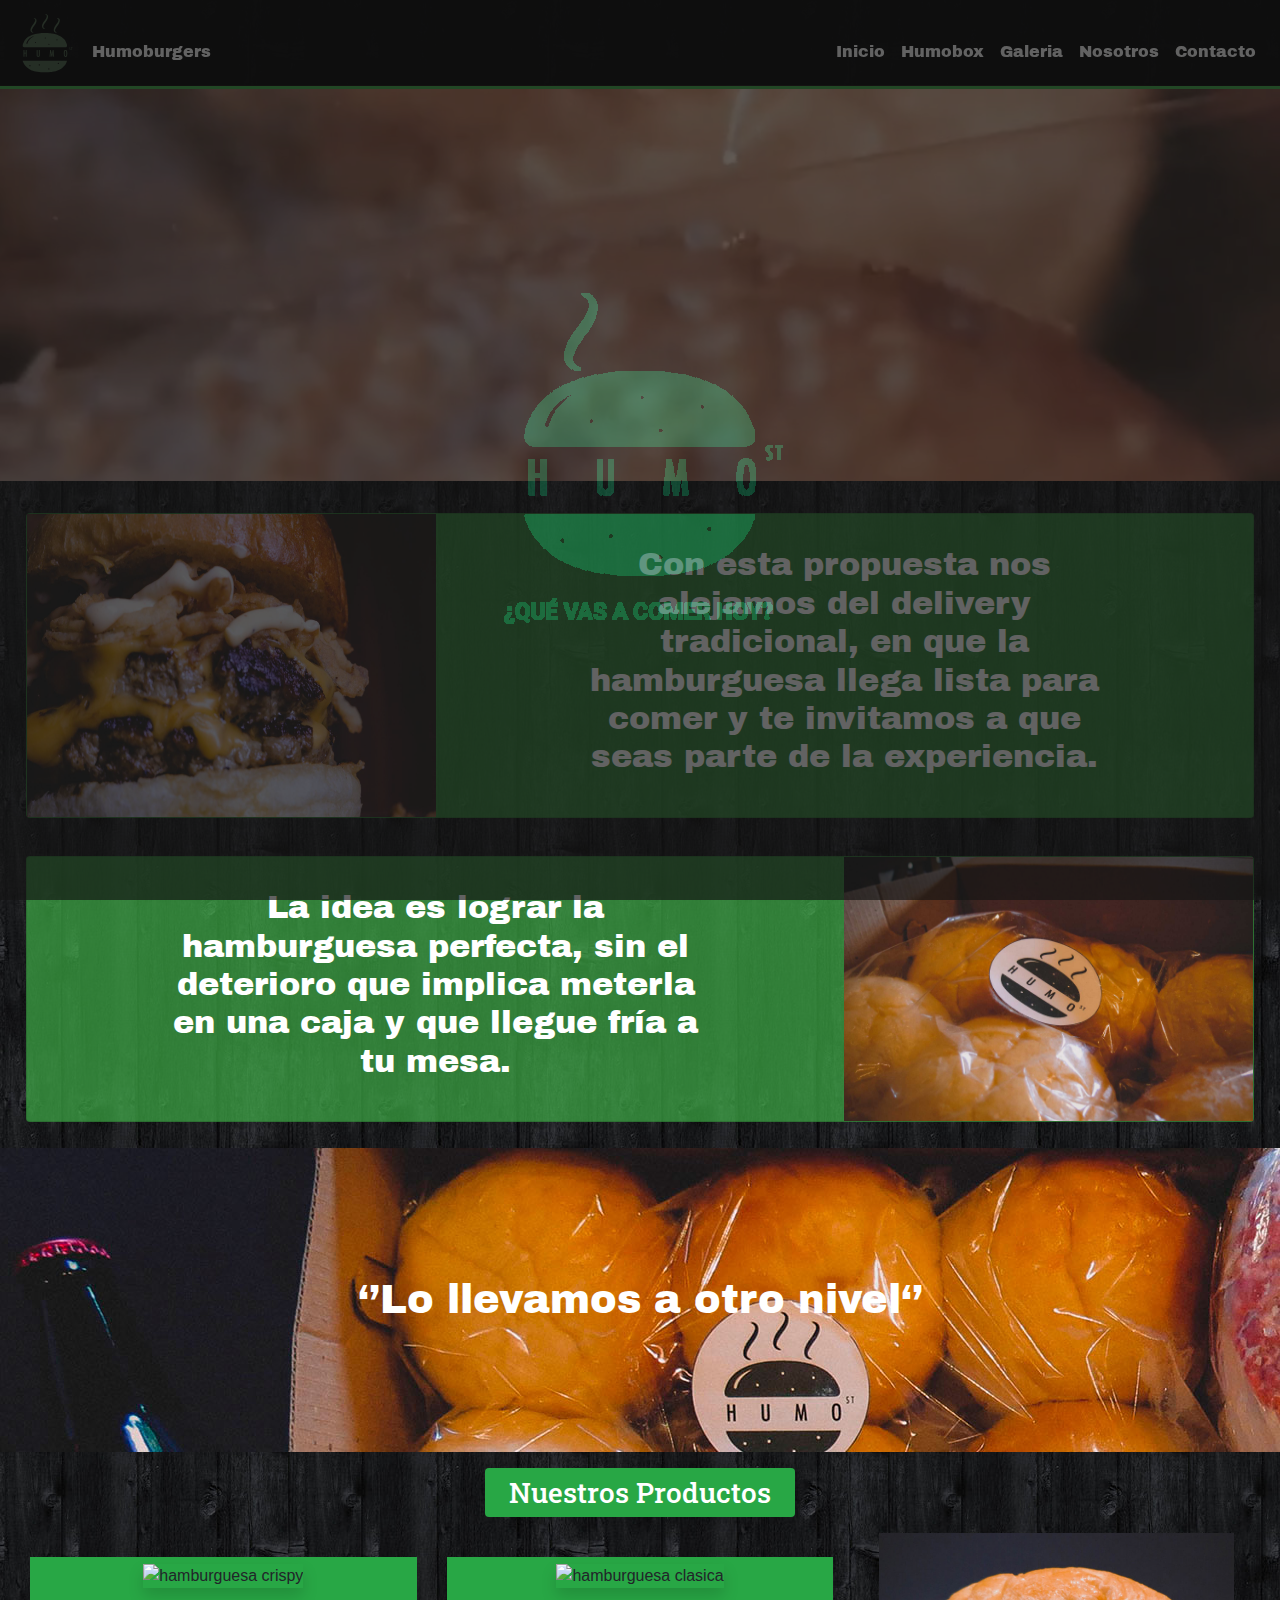
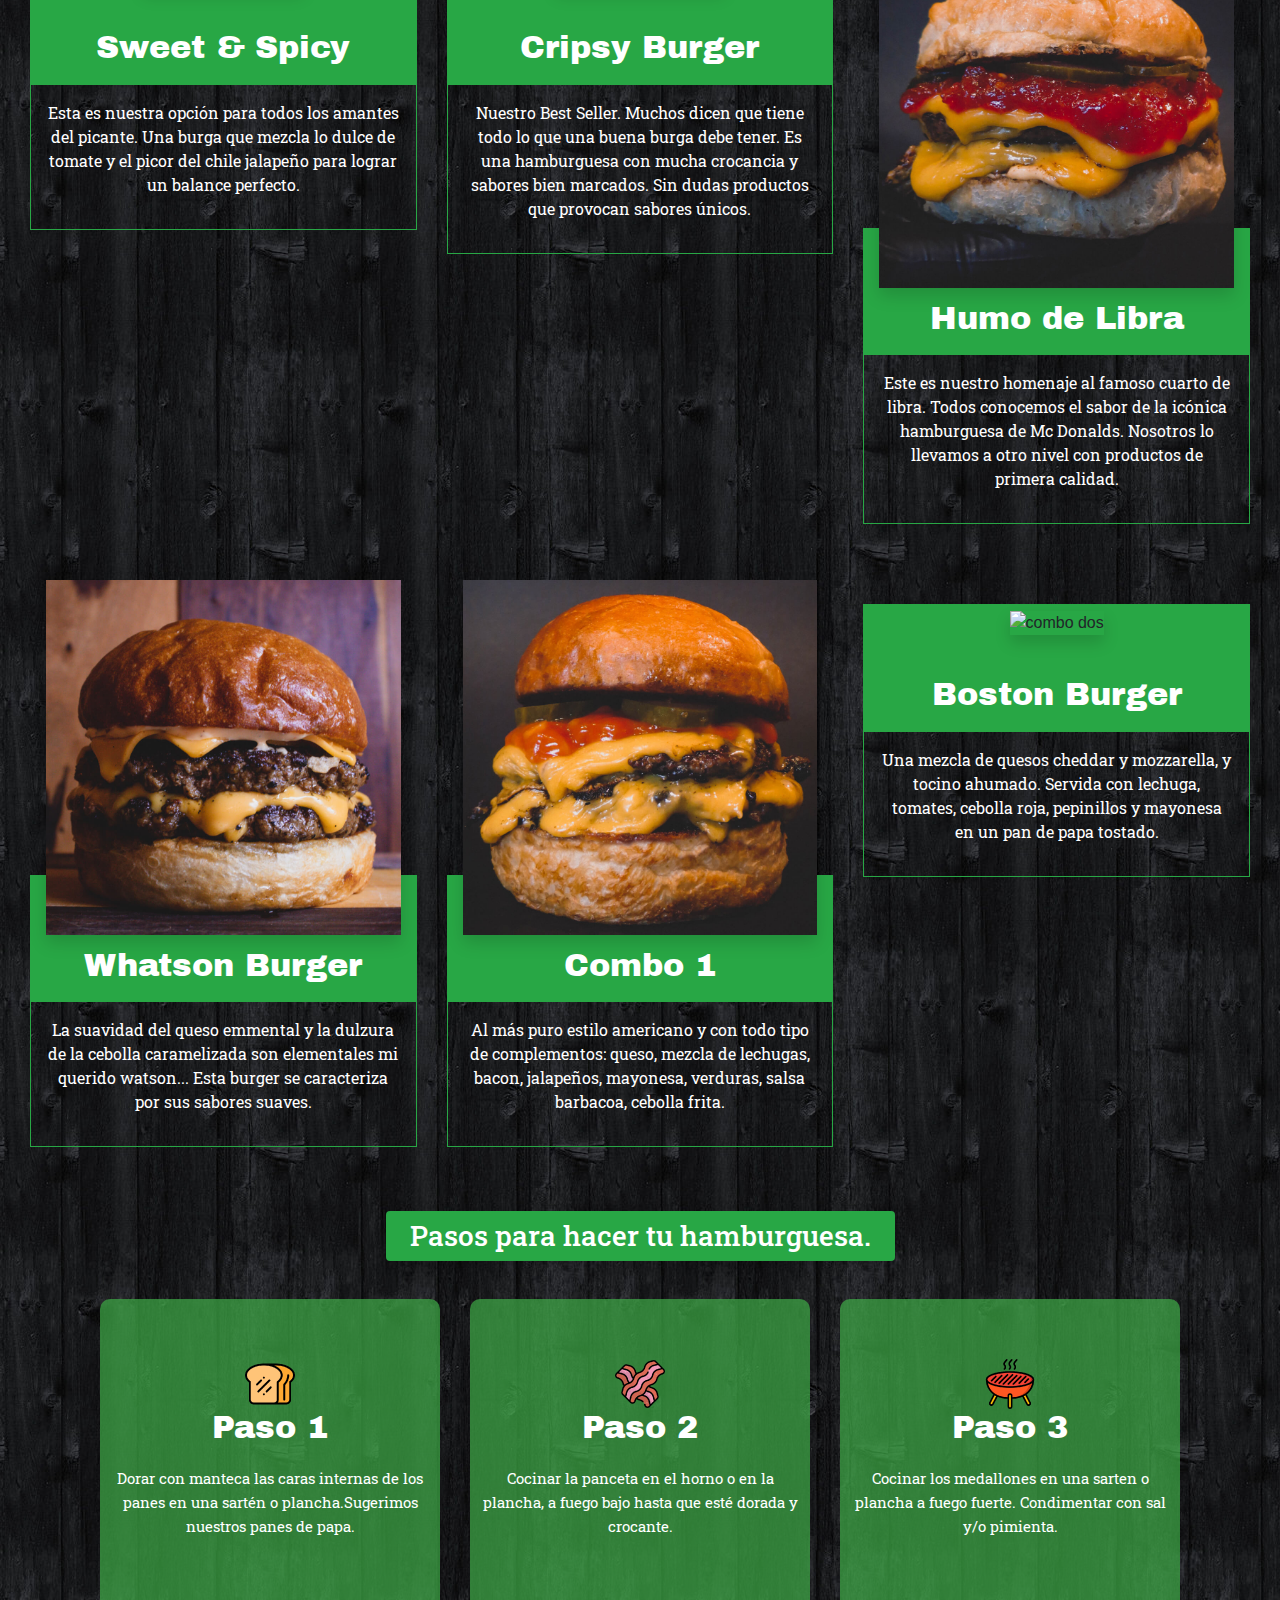
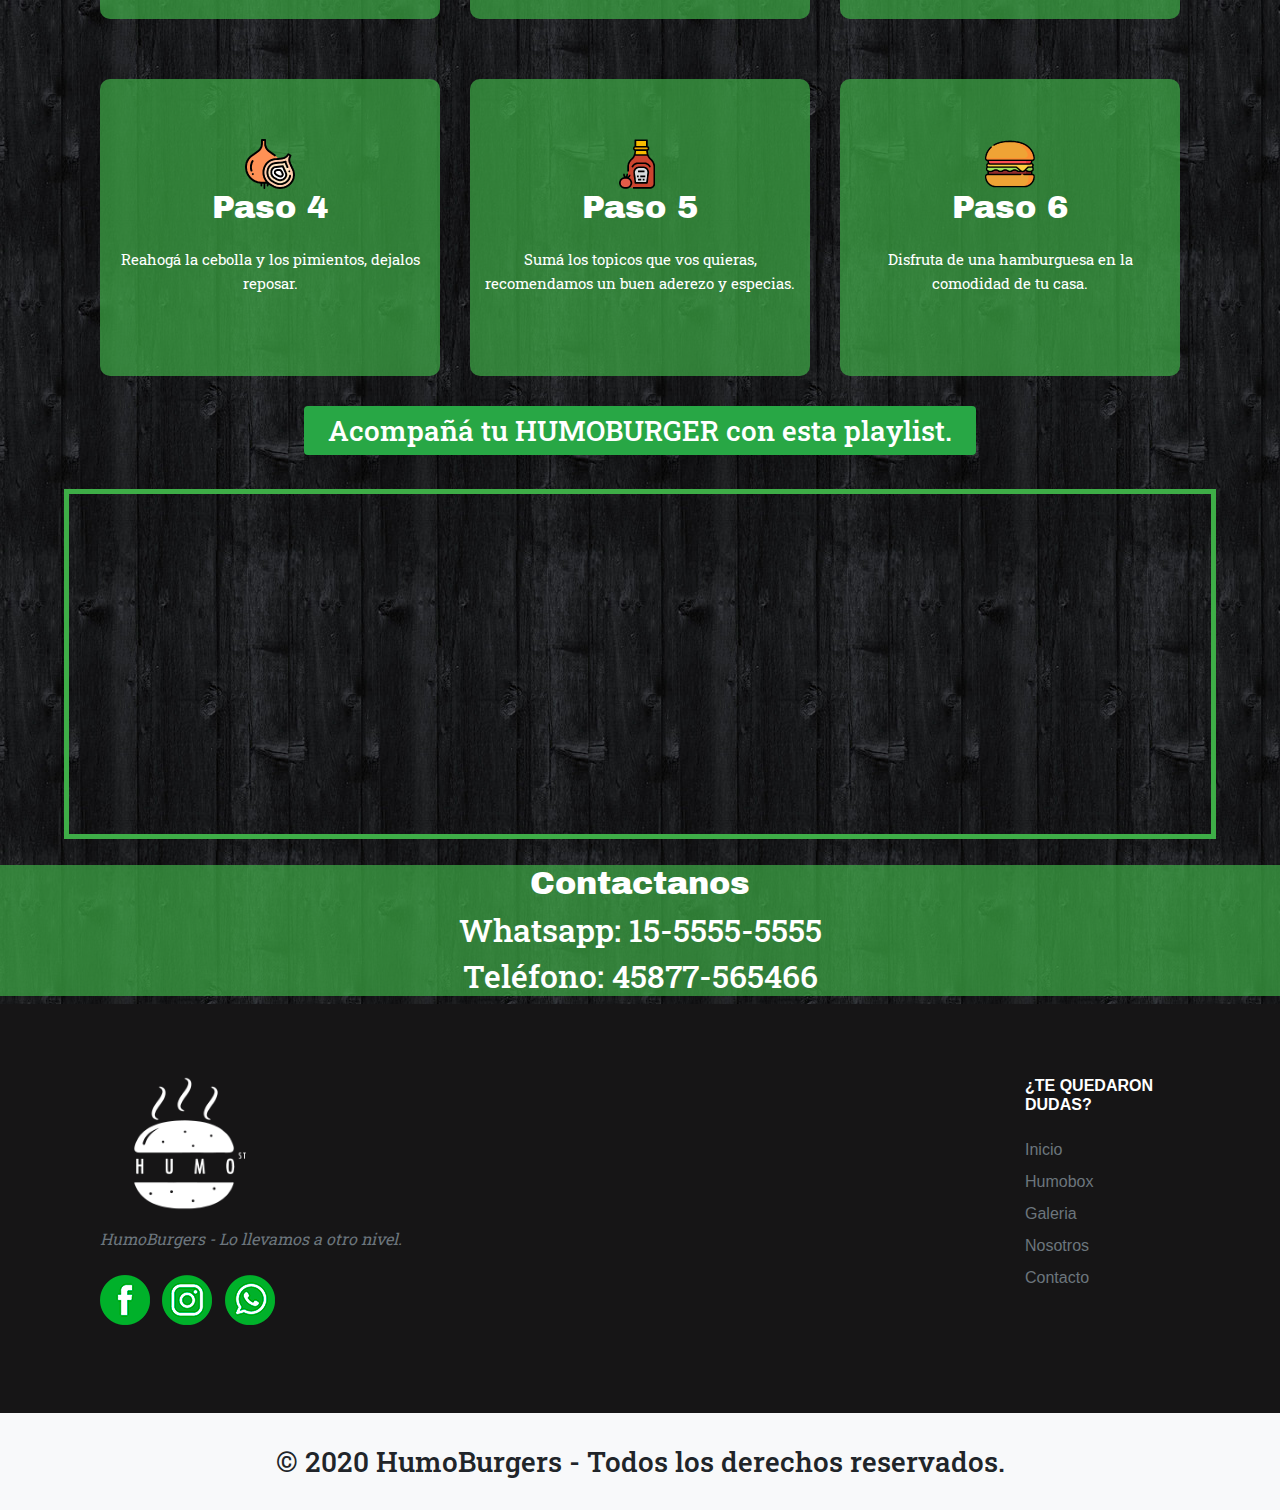
==== commit a08d4f15: "Actualizacion Hamburguesas" ====
--- a/index.html
+++ b/index.html
@@ -151,14 +151,13 @@
                 <div class="d-block align-self-start h-auto">
                     <div class="w-100  text-center">
                         <div class="mx-3 pt-2">
-                            <img class="w-100 shadow position-relative" style="margin-bottom:-60px;" src="images/Bootstrap/CrispyBurger.jpg" alt="hamburguesa crispy">
-                        </div>
-                        <div class="bg-success text-white text-center p-2 pt-5">
-                            <h4 class="mt-4">Cryspy Burger</h4>
-                        </div>
-                        <div class=" border border-success p-3 text-center">
-                            <p>Al más puro estilo americano y con todo tipo de complementos: queso, mezcla de lechugas, bacon, jalapeños, mayonesa, verduras, salsa barbacoa, cebolla frita… Todo dentro de un bollo brioche artesano. Quienes la han probado
-                                aseguran que está exquisita.</p>
+                            <img class="w-100 shadow position-relative" style="margin-bottom:-60px;" src="images/Bootstrap/sweetspicy-burger.jpg" alt="hamburguesa crispy">
+                        </div>
+                        <div class="bg-success text-white text-center p-2 pt-5">
+                            <h4 class="mt-4">Sweet & Spicy</h4>
+                        </div>
+                        <div class=" border border-success p-3 text-center">
+                            <p>Esta es nuestra opción para todos los amantes del picante. Una burga que mezcla lo dulce de tomate y el picor del chile jalapeño para lograr un balance perfecto.</p>
 
                         </div>
                     </div>
@@ -168,14 +167,13 @@
                 <div class="d-block align-self-start">
                     <div class="w-100  text-center">
                         <div class="mx-3 pt-2">
-                            <img class="w-100 shadow position-relative" style="margin-bottom:-60px;" src="images/Bootstrap/ClassicBurger.jpg" alt="hamburguesa clasica">
-                        </div>
-                        <div class="bg-success text-white text-center p-2 pt-5">
-                            <h4 class="mt-4">Classic Burger</h4>
-                        </div>
-                        <div class=" border border-success p-3 text-center">
-                            <p>Al más puro estilo americano y con todo tipo de complementos: queso, mezcla de lechugas, bacon, jalapeños, mayonesa, verduras, salsa barbacoa, cebolla frita… Todo dentro de un bollo brioche artesano. Quienes la han probado
-                                aseguran que está exquisita.</p>
+                            <img class="w-100 shadow position-relative" style="margin-bottom:-60px;" src="images/Bootstrap/crispyburger.jpg" alt="hamburguesa clasica">
+                        </div>
+                        <div class="bg-success text-white text-center p-2 pt-5">
+                            <h4 class="mt-4">Cripsy Burger</h4>
+                        </div>
+                        <div class=" border border-success p-3 text-center">
+                            <p>Nuestro Best Seller. Muchos dicen que tiene todo lo que una buena burga debe tener. Es una hamburguesa con mucha crocancia y sabores bien marcados. Sin dudas productos que provocan sabores únicos.</p>
 
                         </div>
                     </div>
@@ -191,8 +189,7 @@
                             <h4 class="mt-4">Humo de Libra</h4>
                         </div>
                         <div class=" border border-success p-3 text-center">
-                            <p>Al más puro estilo americano y con todo tipo de complementos: queso, mezcla de lechugas, bacon, jalapeños, mayonesa, verduras, salsa barbacoa, cebolla frita… Todo dentro de un bollo brioche artesano. Quienes la han probado
-                                aseguran que está exquisita.</p>
+                            <p>Este es nuestro homenaje al famoso cuarto de libra. Todos conocemos el sabor de la icónica hamburguesa de Mc Donalds. Nosotros lo llevamos a otro nivel con productos de primera calidad.</p>
 
                         </div>
                     </div>
@@ -208,9 +205,8 @@
                             <h4 class="mt-4">Whatson Burger</h4>
                         </div>
                         <div class=" border border-success p-3 text-center">
-                            <p>Al más puro estilo americano y con todo tipo de complementos: queso, mezcla de lechugas, bacon, jalapeños, mayonesa, verduras, salsa barbacoa, cebolla frita… Todo dentro de un bollo brioche artesano. Quienes la han probado
-                                aseguran que está exquisita.</p>
-
+                            <p>La suavidad del queso emmental y la dulzura de la cebolla caramelizada son elementales mi querido watson... Esta burger se caracteriza por sus sabores suaves.</p>
+                        
                         </div>
                     </div>
                 </div>
@@ -225,8 +221,7 @@
                             <h4 class="mt-4">Combo 1</h4>
                         </div>
                         <div class=" border border-success p-3 text-center">
-                            <p>Al más puro estilo americano y con todo tipo de complementos: queso, mezcla de lechugas, bacon, jalapeños, mayonesa, verduras, salsa barbacoa, cebolla frita… Todo dentro de un bollo brioche artesano. Quienes la han probado
-                                aseguran que está exquisita.</p>
+                            <p>Al más puro estilo americano y con todo tipo de complementos: queso, mezcla de lechugas, bacon, jalapeños, mayonesa, verduras, salsa barbacoa, cebolla frita.</p>
                         </div>
                     </div>
                 </div>
@@ -235,14 +230,13 @@
                 <div class="d-block align-self-start">
                     <div class="w-100  text-center">
                         <div class="mx-3 pt-2">
-                            <img class="w-100 shadow position-relative" style="margin-bottom:-60px;" src="images/Bootstrap/Combo2.jpg" alt="combo dos">
-                        </div>
-                        <div class="bg-success text-white text-center p-2 pt-5">
-                            <h4 class="mt-4">Combo 2</h4>
-                        </div>
-                        <div class=" border border-success p-3 text-center">
-                            <p>Al más puro estilo americano y con todo tipo de complementos: queso, mezcla de lechugas, bacon, jalapeños, mayonesa, verduras, salsa barbacoa, cebolla frita… Todo dentro de un bollo brioche artesano. Quienes la han probado
-                                aseguran que está exquisita.</p>
+                            <img class="w-100 shadow position-relative" style="margin-bottom:-60px;" src="images/Bootstrap/bostonburger.jpg" alt="combo dos">
+                        </div>
+                        <div class="bg-success text-white text-center p-2 pt-5">
+                            <h4 class="mt-4">Boston Burger</h4>
+                        </div>
+                        <div class=" border border-success p-3 text-center">
+                            <p>Una mezcla de quesos cheddar y mozzarella, y tocino ahumado. Servida con lechuga, tomates, cebolla roja, pepinillos y mayonesa en un pan de papa tostado.</p>
 
                         </div>
                     </div>
--- a/css/style.css
+++ b/css/style.css
@@ -274,6 +274,8 @@
 .PasosParaHacer {
   padding-top: 25px;
 }
+
+.SpotifyText{padding-top: 0px;}
 
 @media (max-width: 767.98px) {
   div#galeria img {
@@ -360,6 +362,13 @@
   height: 100%!important;
 }
 
+#Spotify {
+border: 5px solid #3ead47;
+margin-bottom: 2%;
+margin-top: 2%;
+  
+}
+
 footer {
   background-color: #161516;
 }
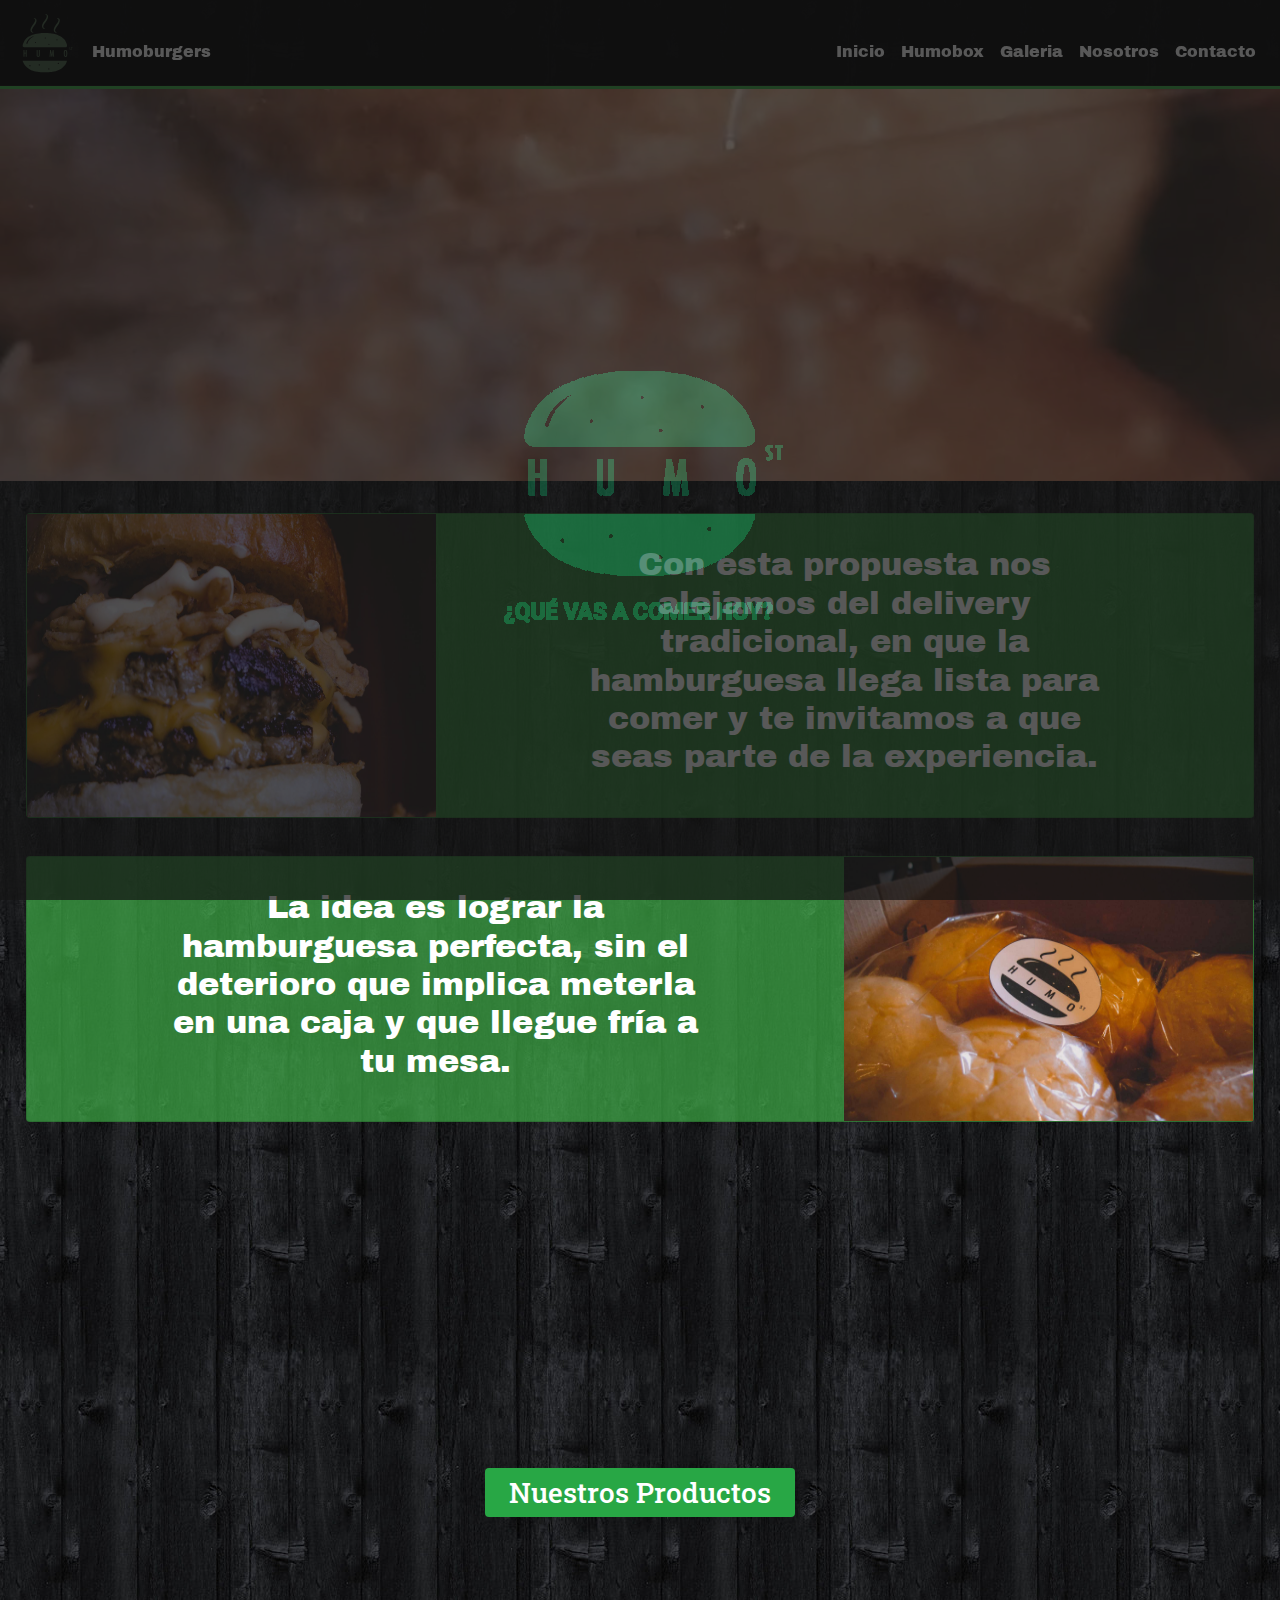
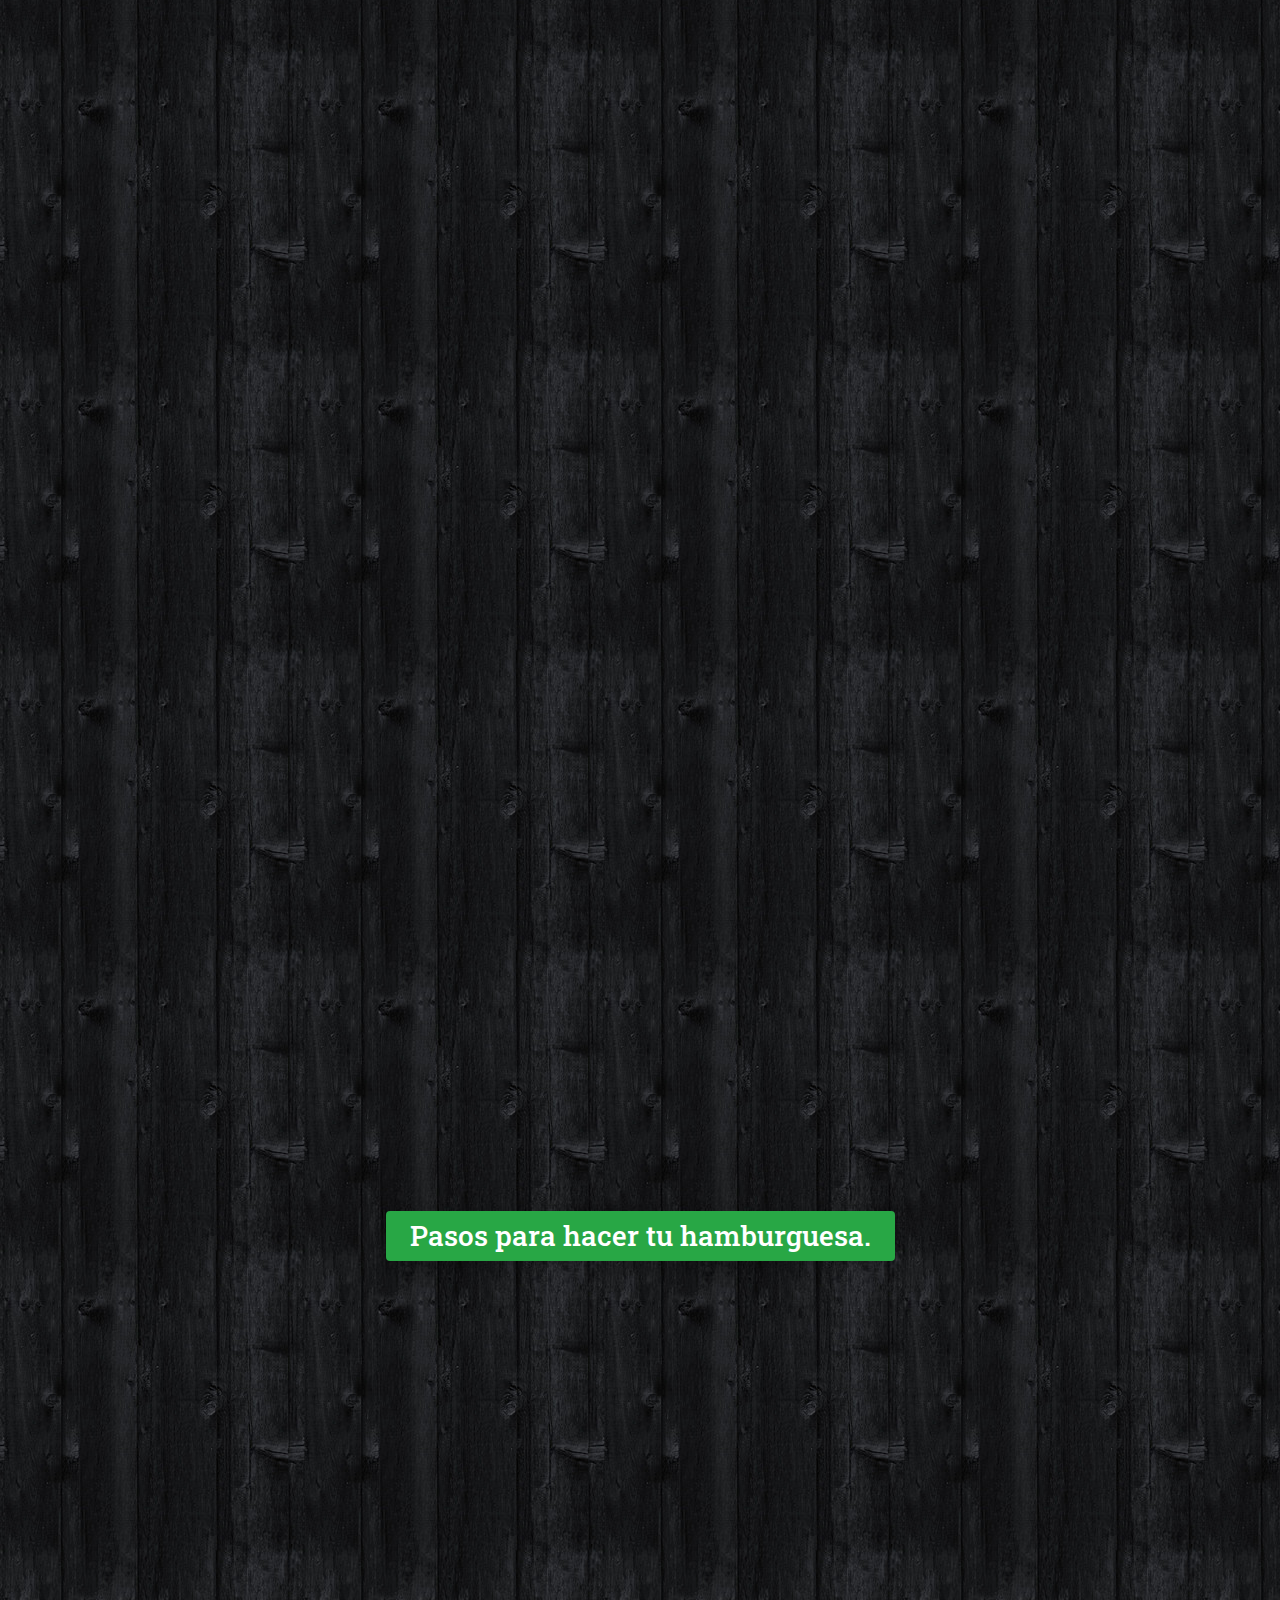
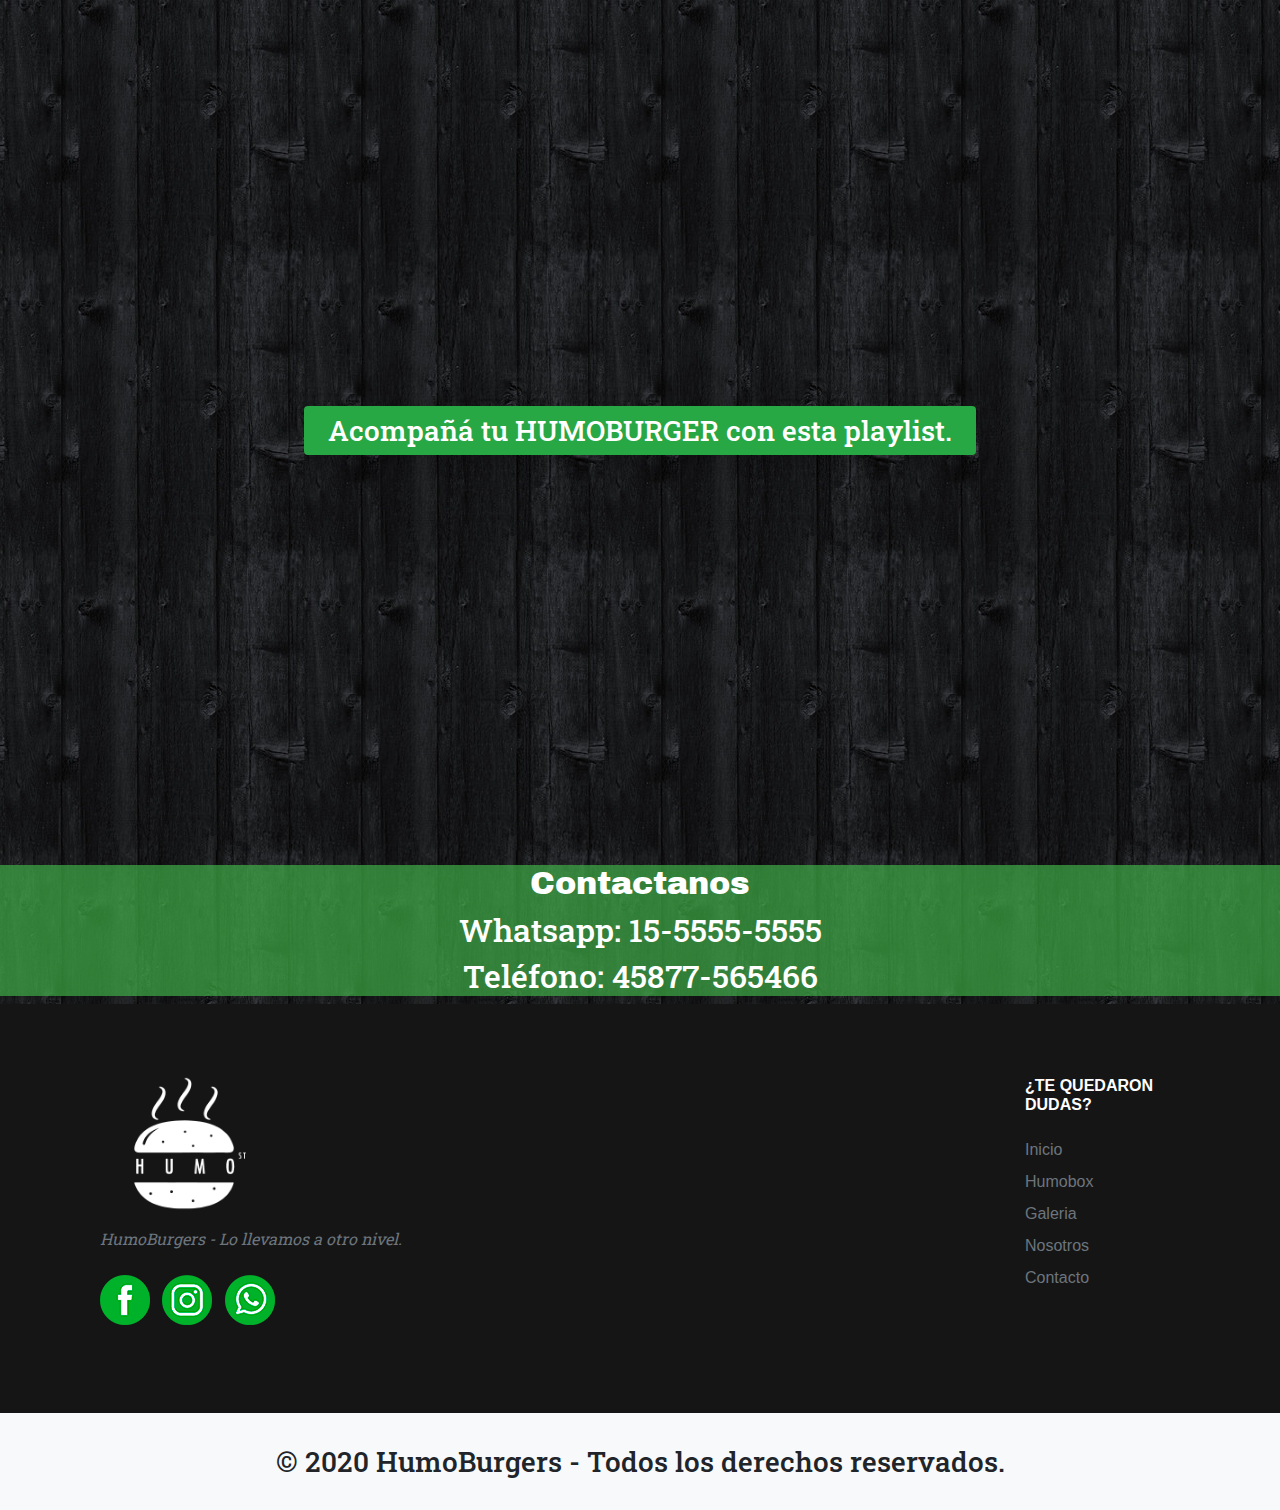
==== commit 6bf563f4: "Animaciones integradas" ====
--- a/index.html
+++ b/index.html
@@ -14,6 +14,7 @@
     <link rel="stylesheet" href="https://stackpath.bootstrapcdn.com/bootstrap/4.5.2/css/bootstrap.min.css" integrity="sha384-JcKb8q3iqJ61gNV9KGb8thSsNjpSL0n8PARn9HuZOnIxN0hoP+VmmDGMN5t9UJ0Z" crossorigin="anonymous">
     <link rel="stylesheet" href="css/style.css" />
     <link rel="stylesheet" href="css/all.min.css" />
+    <link rel="stylesheet" href="css/animate.css" />
 
 
 
@@ -66,7 +67,7 @@
 
 
     <!--MOBILE-->
-    <section class="CardSection">
+    <section class="CardSection wow animate__animated animate__backInLeft">
         <div>
             <div class="card CardInfo">
                 <div class="row ">
@@ -87,7 +88,7 @@
     </section>
 
 
-    <section class="d-md-none d-lg-none CardSection">
+    <section class="d-md-none d-lg-none CardSection wow animate__animated animate__backInRight">
         <div>
             <div class="card CardInfo">
                 <div class="row ">
@@ -110,7 +111,7 @@
     <!--MOBILE-->
 
     <!--DESKTOP-->
-    <section class="d-none d-md-block d-lg-block d-xl-block CardSection">
+    <section class="d-none d-md-block d-lg-block d-xl-block CardSection wow animate__animated animate__backInRight">
         <div>
             <div class="card CardInfo">
                 <div class="row ">
@@ -136,7 +137,7 @@
 
 
 
-    <div id="LoLlevamosAOtroNivel">
+    <div id="LoLlevamosAOtroNivel" class="wow animate__animated animate__fadeIn">
 
         <h3>‘’Lo llevamos a otro nivel‘’</h3>
 
@@ -147,7 +148,7 @@
             <h3 class="py-2 px-4 bg-success text-white shadow rounded">Nuestros Productos</h3>
         </div>
         <div class="row">
-            <div class="col-12 col-md-4 mb-5 border-md-right d-flex flex-wrap align-items-center">
+            <div class="col-12 col-md-4 mb-5 border-md-right d-flex flex-wrap align-items-center wow animate__animated animate__fadeIn">
                 <div class="d-block align-self-start h-auto">
                     <div class="w-100  text-center">
                         <div class="mx-3 pt-2">
@@ -163,7 +164,7 @@
                     </div>
                 </div>
             </div>
-            <div class="col-12 col-md-4 mb-5 border-md-right d-flex flex-wrap align-items-center">
+            <div class="col-12 col-md-4 mb-5 border-md-right d-flex flex-wrap align-items-center wow animate__animated animate__fadeIn">
                 <div class="d-block align-self-start">
                     <div class="w-100  text-center">
                         <div class="mx-3 pt-2">
@@ -179,7 +180,7 @@
                     </div>
                 </div>
             </div>
-            <div class="col-12 col-md-4 mb-5 border-md-right d-flex flex-wrap align-items-center">
+            <div class="col-12 col-md-4 mb-5 border-md-right d-flex flex-wrap align-items-center wow animate__animated animate__fadeIn">
                 <div class="d-block align-self-start">
                     <div class="w-100  text-center">
                         <div class="mx-3 pt-2">
@@ -195,7 +196,7 @@
                     </div>
                 </div>
             </div>
-            <div class="col-12 col-md-4 mb-5 border-md-right d-flex flex-wrap align-items-center">
+            <div class="col-12 col-md-4 mb-5 border-md-right d-flex flex-wrap align-items-center wow animate__animated animate__fadeIn">
                 <div class="d-block align-self-start">
                     <div class="w-100  text-center">
                         <div class="mx-3 pt-2">
@@ -211,7 +212,7 @@
                     </div>
                 </div>
             </div>
-            <div class="col-12 col-md-4 mb-5 border-md-right d-flex flex-wrap align-items-center">
+            <div class="col-12 col-md-4 mb-5 border-md-right d-flex flex-wrap align-items-center wow animate__animated animate__fadeIn">
                 <div class="d-block align-self-start">
                     <div class="w-100  text-center">
                         <div class="mx-3 pt-2">
@@ -226,7 +227,7 @@
                     </div>
                 </div>
             </div>
-            <div class="col-12 col-md-4 mb-5 border-md-right d-flex flex-wrap align-items-center">
+            <div class="col-12 col-md-4 mb-5 border-md-right d-flex flex-wrap align-items-center wow animate__animated animate__fadeIn">
                 <div class="d-block align-self-start">
                     <div class="w-100  text-center">
                         <div class="mx-3 pt-2">
@@ -255,7 +256,7 @@
             <div class="container">
                 <div class="row">
 
-                    <div class="col-lg-4 col-md-4 col-sm-4 col-xs-12">
+                    <div class="col-lg-4 col-md-4 col-sm-4 col-xs-12 wow animate__animated animate__bounceIn">
 
                         <div class="box-part text-center">
 
@@ -274,7 +275,7 @@
                         </div>
                     </div>
 
-                    <div class="col-lg-4 col-md-4 col-sm-4 col-xs-12">
+                    <div class="col-lg-4 col-md-4 col-sm-4 col-xs-12 wow animate__animated animate__bounceIn">
 
                         <div class="box-part text-center">
 
@@ -292,7 +293,7 @@
                         </div>
                     </div>
 
-                    <div class="col-lg-4 col-md-4 col-sm-4 col-xs-12">
+                    <div class="col-lg-4 col-md-4 col-sm-4 col-xs-12 wow animate__animated animate__bounceIn">
 
                         <div class="box-part text-center">
 
@@ -311,7 +312,7 @@
                         </div>
                     </div>
 
-                    <div class="col-lg-4 col-md-4 col-sm-4 col-xs-12">
+                    <div class="col-lg-4 col-md-4 col-sm-4 col-xs-12 wow animate__animated animate__bounceIn">
 
                         <div class="box-part text-center">
 
@@ -330,7 +331,7 @@
                         </div>
                     </div>
 
-                    <div class="col-lg-4 col-md-4 col-sm-4 col-xs-12">
+                    <div class="col-lg-4 col-md-4 col-sm-4 col-xs-12 wow animate__animated animate__bounceIn">
 
                         <div class="box-part text-center">
 
@@ -348,7 +349,7 @@
                         </div>
                     </div>
 
-                    <div class="col-lg-4 col-md-4 col-sm-4 col-xs-12">
+                    <div class="col-lg-4 col-md-4 col-sm-4 col-xs-12 wow animate__animated animate__bounceIn">
 
                         <div class="box-part box-part2 text-center">
 
@@ -377,7 +378,7 @@
             <h3 class="py-2 px-4 bg-success text-white shadow rounded">Acompañá tu HUMOBURGER con esta playlist.</h3>
         </div>
 
-        <div class="d-flex justify-content-center text-center ">
+        <div class="d-flex justify-content-center text-center wow animate__animated animate__flash">
         <iframe id="Spotify" src="https://open.spotify.com/embed/playlist/4EIO8Z47He3dTKArxwiQSJ" width="90%" height="350" frameborder="0" allowtransparency="true" allow="encrypted-media"></iframe>
     </div>
     </section>
@@ -453,6 +454,12 @@
             loadNow(1);
         });
     </script>
+
+<script src="js/wow.js"></script>
+<script>
+new WOW().init();
+</script>
+
     <script src="https://code.jquery.com/jquery-3.5.1.slim.min.js" integrity="sha384-DfXdz2htPH0lsSSs5nCTpuj/zy4C+OGpamoFVy38MVBnE+IbbVYUew+OrCXaRkfj" crossorigin="anonymous"></script>
     <script src="https://cdn.jsdelivr.net/npm/popper.js@1.16.1/dist/umd/popper.min.js" integrity="sha384-9/reFTGAW83EW2RDu2S0VKaIzap3H66lZH81PoYlFhbGU+6BZp6G7niu735Sk7lN" crossorigin="anonymous"></script>
     <script src="https://stackpath.bootstrapcdn.com/bootstrap/4.5.2/js/bootstrap.min.js" integrity="sha384-B4gt1jrGC7Jh4AgTPSdUtOBvfO8shuf57BaghqFfPlYxofvL8/KUEfYiJOMMV+rV" crossorigin="anonymous"></script>
--- a/css/style.css
+++ b/css/style.css
@@ -369,6 +369,31 @@
   
 }
 
+#PaginaNoEncontrada {
+  padding-top: 150px;
+ }
+
+#PaginaNoEncontrada h1 {
+  font-family: "Archivo Black", sans-serif;
+  color: white;
+  font-size: 2rem;
+  text-align: center;
+  margin-bottom: 3%;
+}
+
+#PaginaNoEncontrada a {
+  display: flex; 
+  justify-content: center;
+  margin-bottom: 3%;
+
+}
+
+
+#PaginaNoEncontrada p {
+  display: flex; 
+  justify-content: center; .
+}
+
 footer {
   background-color: #161516;
 }
